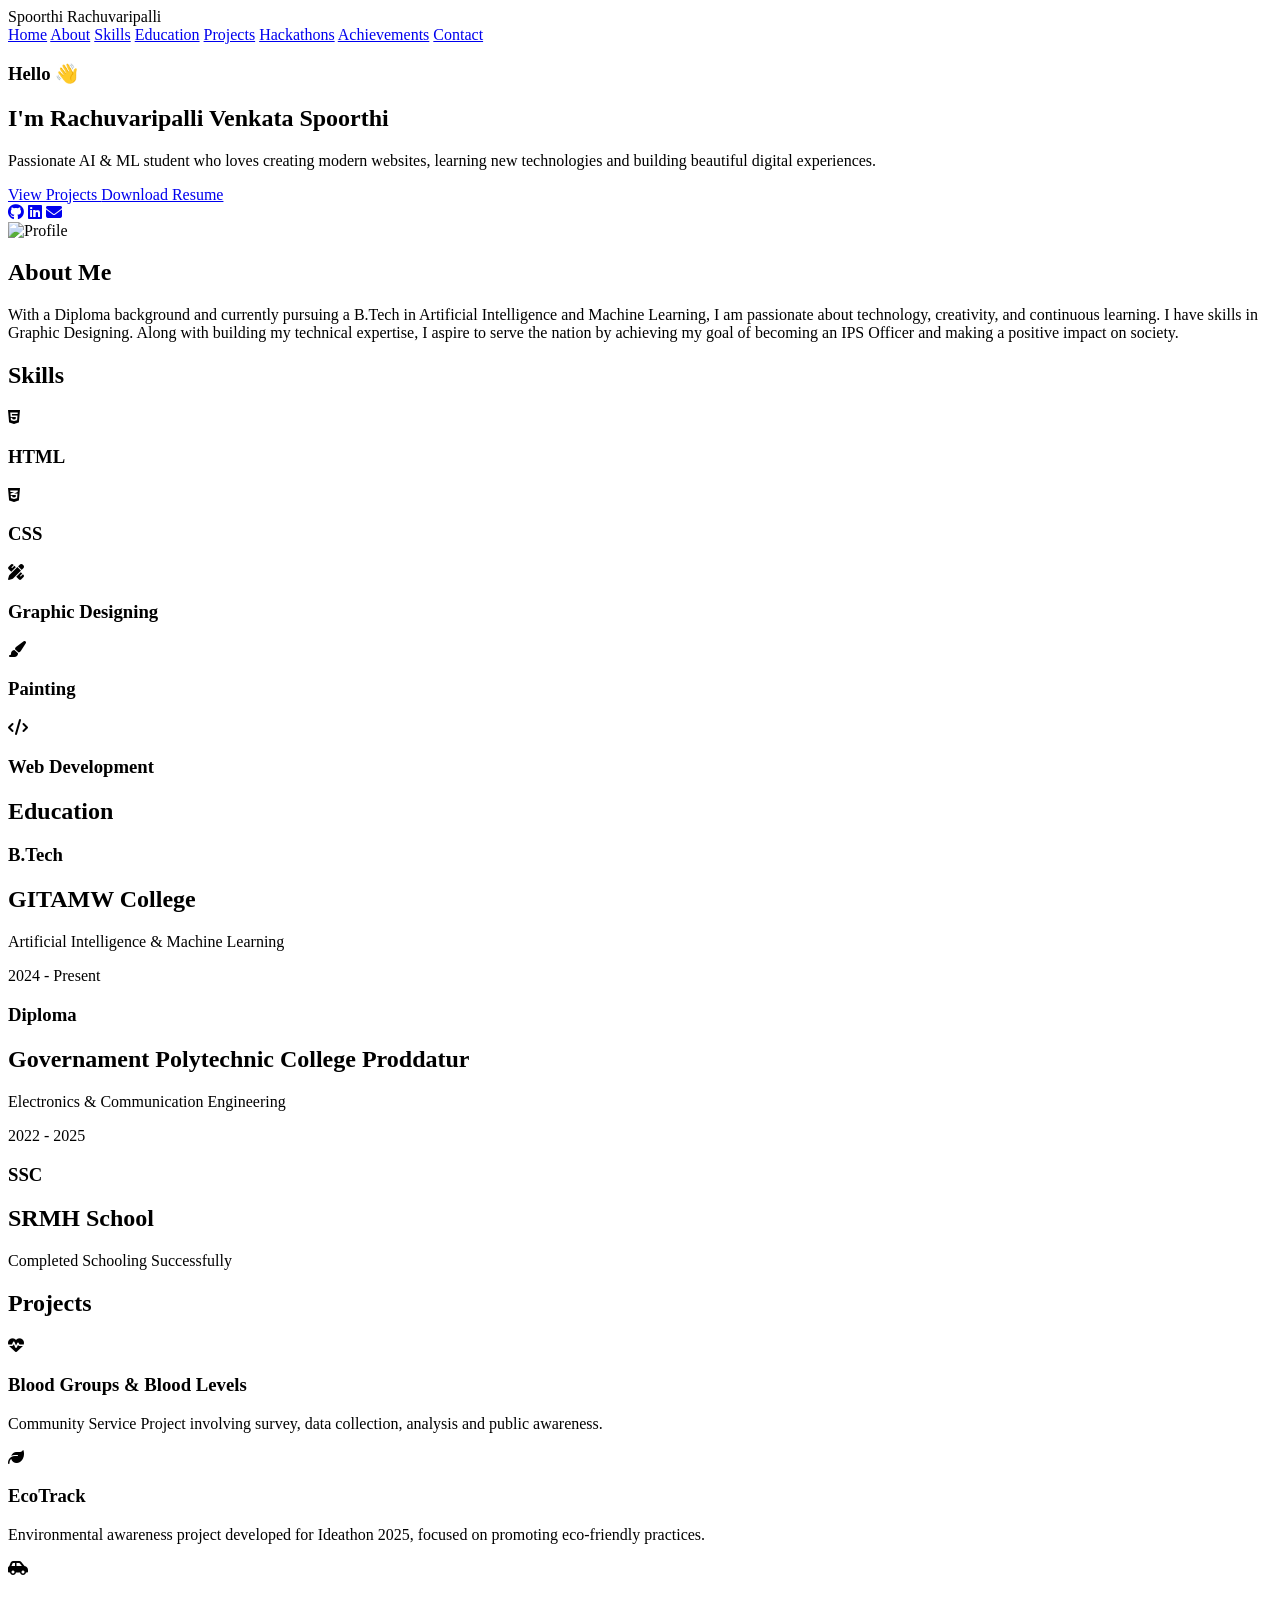
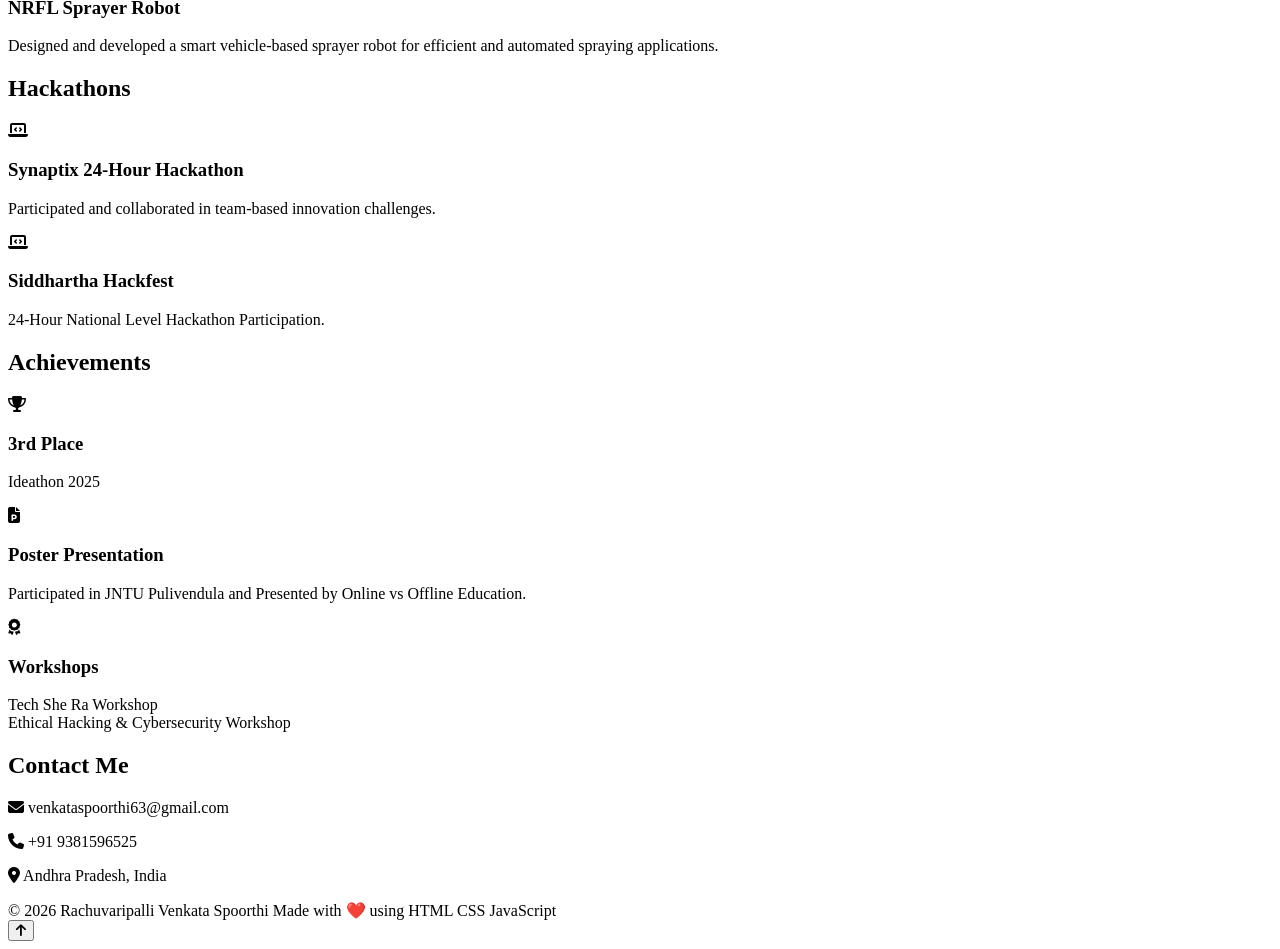
==== index.html @ af4be912 "Add initial portfolio website structure Initial commit of the portfolio website including sections f" ====
<!DOCTYPE html>
<html lang="en">
<head>
    <meta charset="UTF-8">
    <meta name="viewport" content="width=device-width, initial-scale=1.0">
    <title>Rachuvaripalli Venkata Spoorthi | Portfolio</title>

<link rel="stylesheet" href="style.css">

<link href="https://fonts.googleapis.com/css2?family=Kaushan+Script&display=swap" rel="stylesheet">

<link rel="stylesheet"

<link href="https://fonts.googleapis.com/css2?family=Cinzel:wght@700;800&display=swap" rel="stylesheet">

<link rel="stylesheet" href="https://cdnjs.cloudflare.com/ajax/libs/font-awesome/6.7.2/css/all.min.css">
  
</head>
<body>

<div id="particles"></div>

<header>

<div class="logo">
  
<span class="rainbow-text">Spoorthi Rachuvaripalli</span>
  
</div>

    <nav>

        <a href="#home">Home</a>
        <a href="#about">About</a>
        <a href="#skills">Skills</a>
        <a href="#education">Education</a>
        <a href="#projects">Projects</a>
        <a href="#hackathons">Hackathons</a>
        <a href="#achievements">Achievements</a>
        <a href="#contact">Contact</a>

    </nav>

</header>


<section class="hero" id="home">

<div class="hero-left">

<h3>Hello 👋</h3>

<h1>
I'm
<span class="hero-name">Rachuvaripalli Venkata Spoorthi</span>
</h1>

<h2>
<span id="typing"></span>
</h2>

<p>

Passionate AI & ML student who loves creating modern websites,
learning new technologies and building beautiful digital experiences.

</p>

<div class="buttons">

<a href="#projects" class="btn">
View Projects
</a>

<a href="resume.pdf" class="btn btn2" download>
Download Resume
</a>

</div>

<div class="socials">

<a href="https://github.com/venkataspoorthi63-cell" target="_blank"><i class="fab fa-github"></i></a>

<a href="https://linkedin.com/in/rachuvaripalli-venkata-spoorthi-802682394" target="_blank"><i class="fab fa-linkedin"></i></a>

<a href="https://gmail.com/venkataspoorthi63@gmail.com" target="_blank"><i class="fas fa-envelope"></i></a>


</div>

</div>


<div class="hero-right">

<div class="image-box">

<img src="profile.jpeg" alt="Profile">

</div>

</div>

</section>



<section id="about" class="about">

<h2 class="title">
About Me
</h2>

<div class="about-card">

<p>

With a Diploma background and currently pursuing a B.Tech in Artificial Intelligence and Machine Learning, I am passionate about technology, creativity, and continuous learning. I have skills in Graphic Designing. Along with building my technical expertise, I aspire to serve the nation by achieving my goal of becoming an IPS Officer and making a positive impact on society.

</p>

</div>

</section>



<section id="skills">

<h2 class="title">

Skills

</h2>

<div class="skill-container">

<div class="card">

<i class="fab fa-html5"></i>

<h3>HTML</h3>

</div>

<div class="card">

<i class="fab fa-css3-alt"></i>

<h3>CSS</h3>

</div>

<div class="card">
  
<i class="fas fa-pencil-ruler"></i>
  
<h3>Graphic Designing</h3>
  
</div>

<div class="card">
  
<i class="fas fa-paint-brush"></i>
  
<h3>Painting</h3>
  
</div>

 <div class="card">
   
<i class="fas fa-code"></i>
   
<h3>Web Development</h3>
   
</div>
  
</div>

</section>



<section id="education">

<h2 class="title">

Education

</h2>

<div class="timeline">

<div class="timeline-box">

<h3>B.Tech</h3>

<h2>GITAMW College</h2>

<p>

Artificial Intelligence & Machine Learning

</p>

<span>2024 - Present</span>

</div>

<div class="timeline-box">

<h3>Diploma</h3>

<h2>Governament Polytechnic College Proddatur</h2>

<p>

Electronics & Communication Engineering

</p>

<span>2022 - 2025</span>

</div>

<div class="timeline-box">

<h3>SSC</h3>

<h2>SRMH School</h2>

<p>

Completed Schooling Successfully

</p>

</div>

</div>

</section>

<section id="projects">

<h2 class="title">

Projects
  
</h2>

<div class="card-container">

<div class="card">
<i class="fas fa-heartbeat"></i>
<h3>Blood Groups & Blood Levels</h3>
<p>
Community Service Project involving survey, data collection,
analysis and public awareness.
</p>
</div>

<div class="card">
<i class="fas fa-leaf"></i>
<h3>EcoTrack</h3>
<p>
Environmental awareness project developed for Ideathon 2025,
focused on promoting eco-friendly practices.
</p>
</div>

<div class="card">
<i class="fas fa-car-side"></i>
<h3>NRFL Sprayer Robot</h3>
<p>
        Designed and developed a smart vehicle-based sprayer robot for efficient and automated spraying applications.
</p>
</div>


</div>

</section>

<section id="hackathons">

<h2 class="title">

Hackathons
  
</h2>

<div class="card-container">

<div class="card">
<i class="fas fa-laptop-code"></i>
<h3>Synaptix 24-Hour Hackathon</h3>
<p>Participated and collaborated in team-based innovation challenges.</p>
</div>

<div class="card">
<i class="fas fa-laptop-code"></i>
<h3>Siddhartha Hackfest</h3>
<p>24-Hour National Level Hackathon Participation.</p>
</div>

</div>

</section>

<section id="achievements">

<h2 class="title">

Achievements
  
</h2>

<div class="card-container">

<div class="card">
<i class="fas fa-trophy"></i>
<h3>3rd Place</h3>
<p>Ideathon 2025</p>
</div>

<div class="card">
<i class="fas fa-file-powerpoint"></i>
<h3>Poster Presentation</h3>
<p>Participated in JNTU Pulivendula and Presented by Online vs Offline Education.</p>
</div>

<div class="card">
<i class="fas fa-award"></i>
<h3>Workshops</h3>
<p>
Tech She Ra Workshop<br>
Ethical Hacking & Cybersecurity Workshop
</p>
</div>

</div>

</section>

<section id="contact">

<h2 class="title">

Contact Me

</h2>

<div class="contact-box">

<p>

<i class="fas fa-envelope"></i>

venkataspoorthi63@gmail.com

</p>

<p>

<i class="fas fa-phone"></i>

+91 9381596525

</p>

<p>

<i class="fas fa-location-dot"></i>

Andhra Pradesh, India

</p>

</div>

</section>



<footer>

© 2026 Rachuvaripalli Venkata Spoorthi

Made with ❤️ using HTML CSS JavaScript

</footer>

<button id="topBtn">

<i class="fas fa-arrow-up"></i>

</button>

<script src="script.js"></script>

<div class="blob blob1"></div>
<div class="blob blob2"></div>
<div class="blob blob3"></div>

</body>
</html>
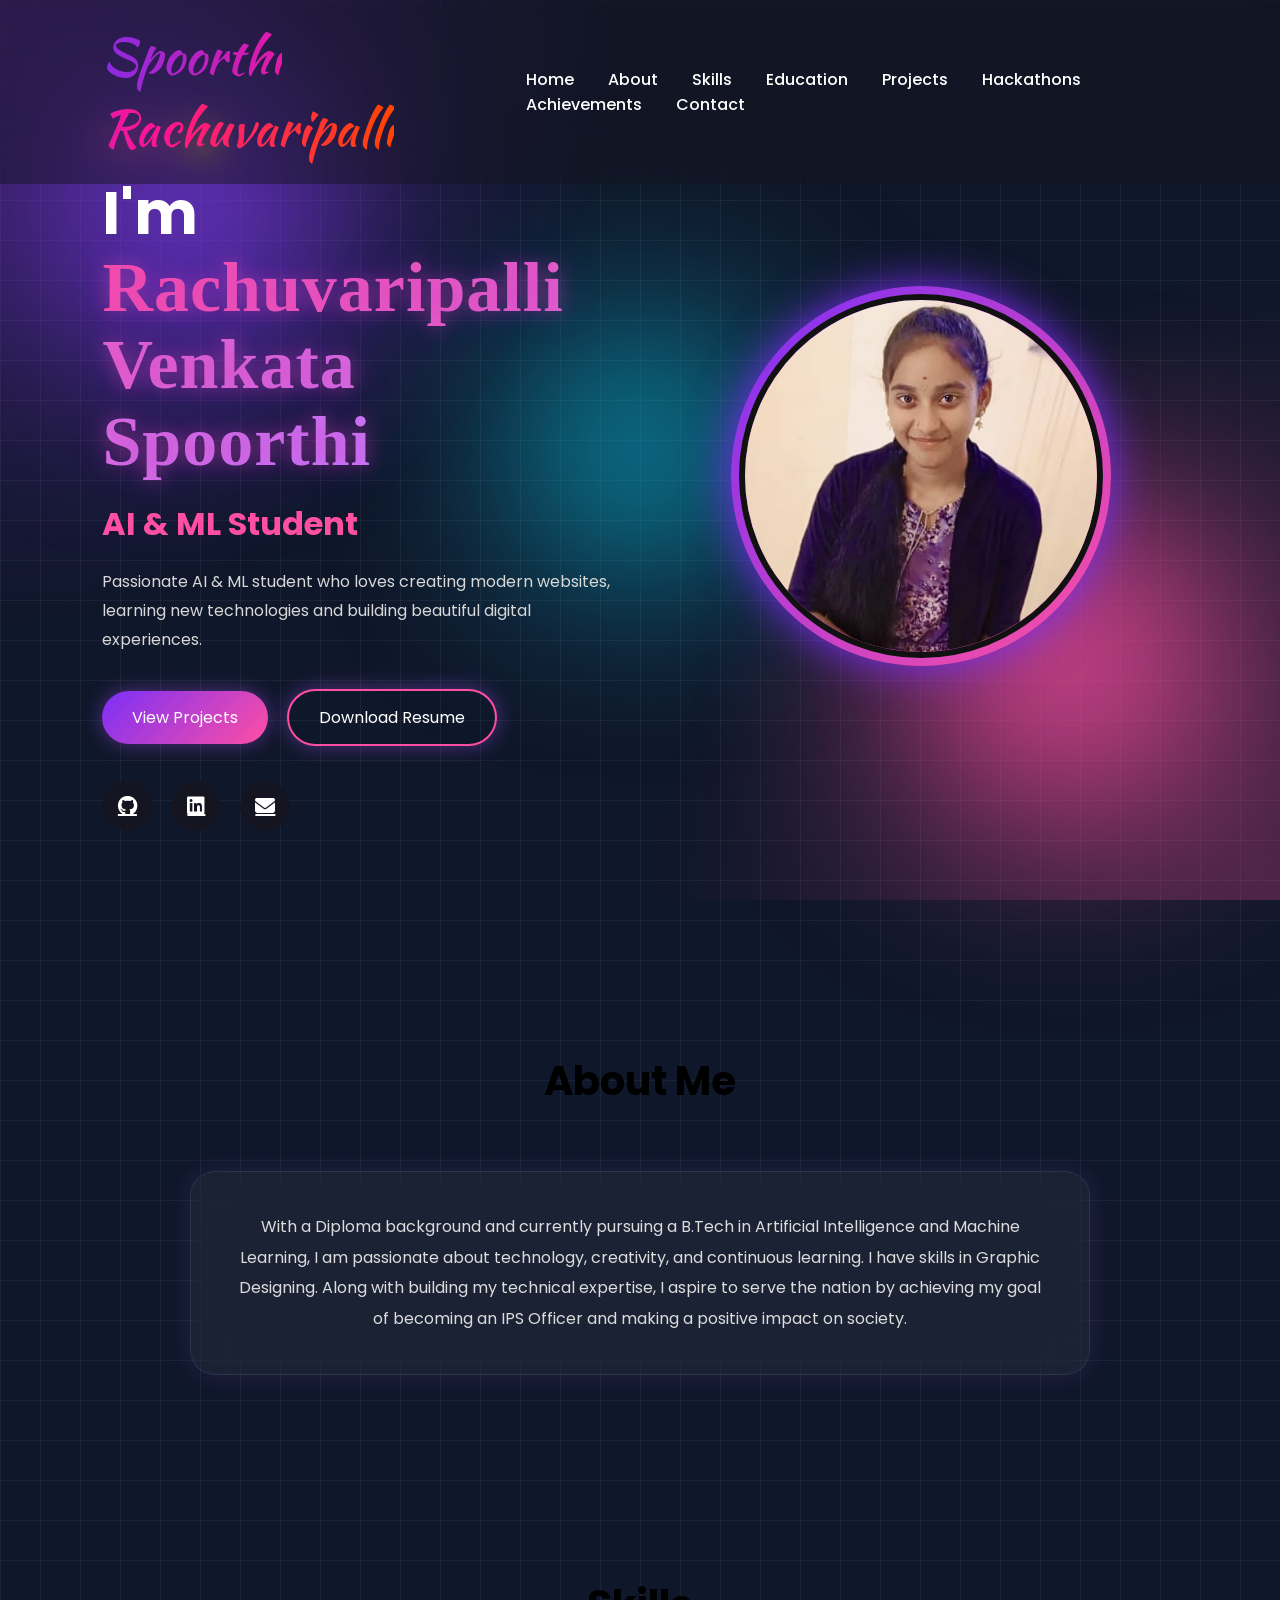
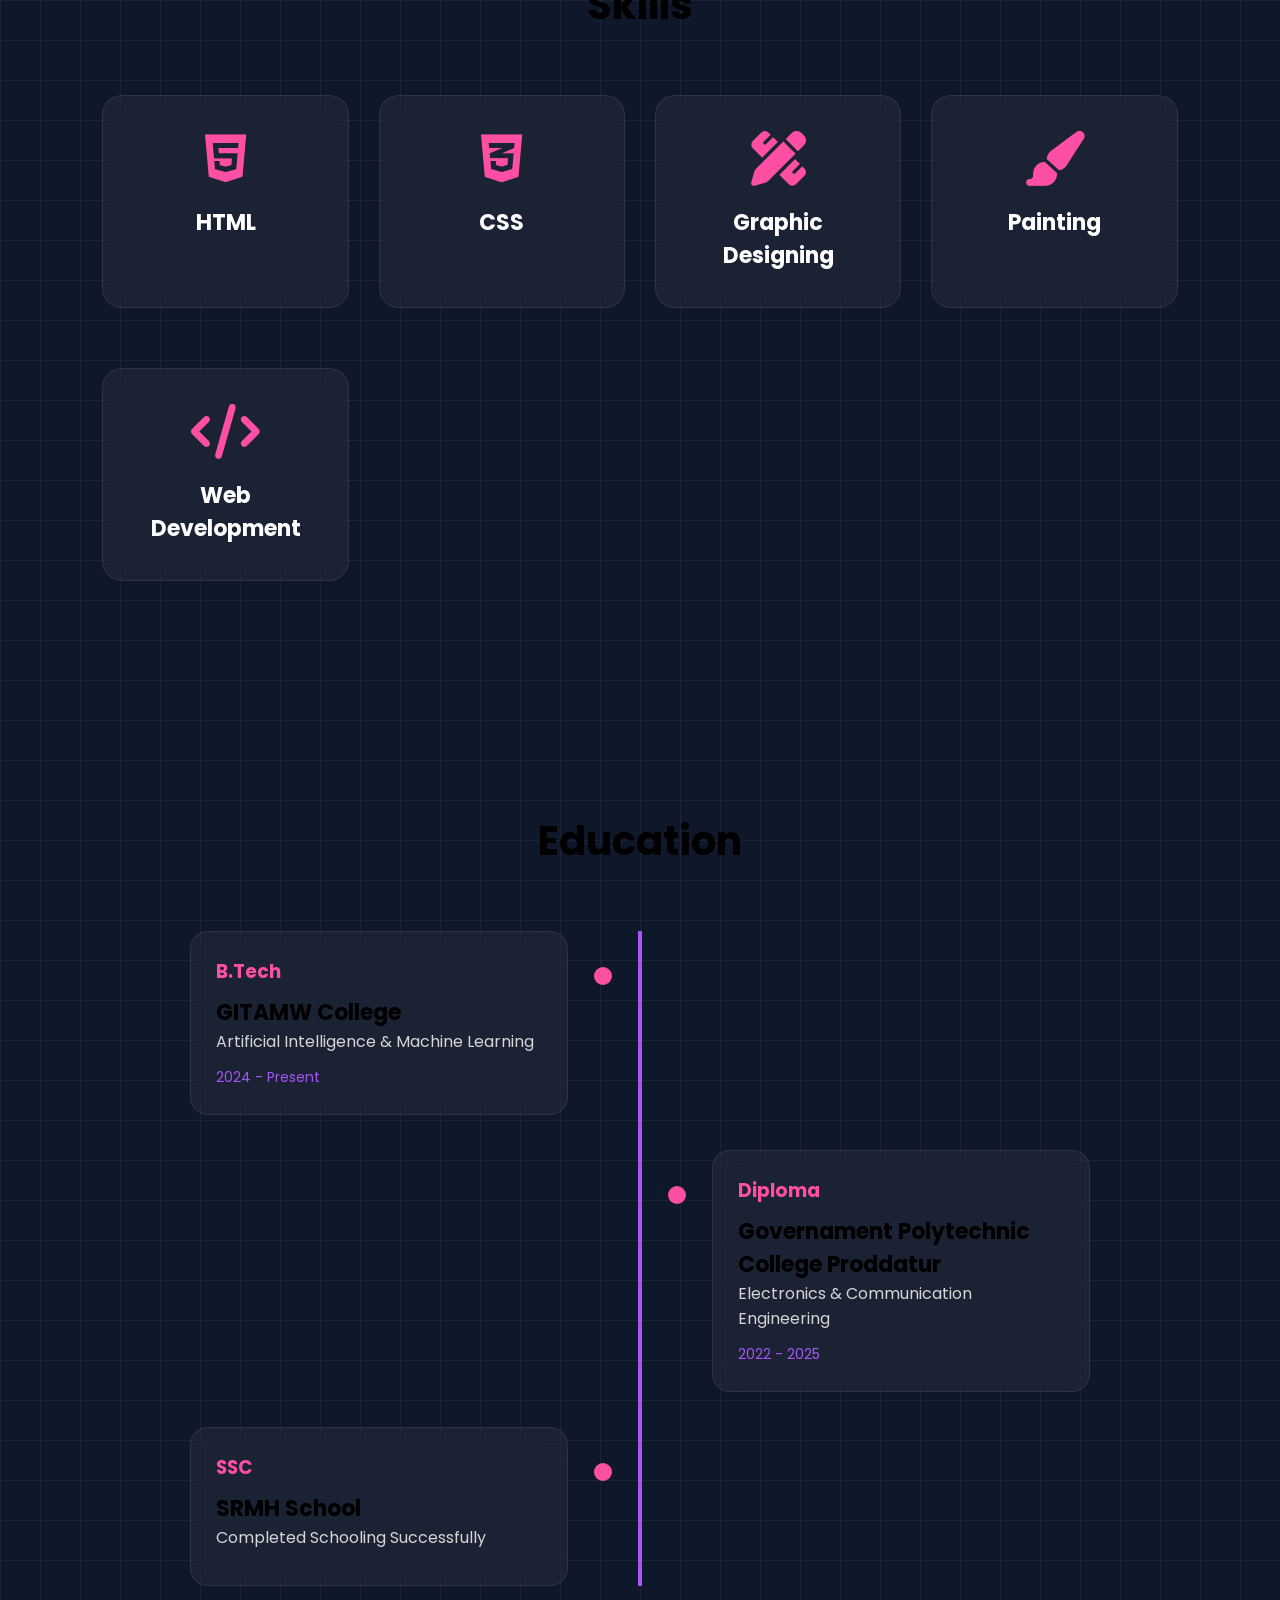
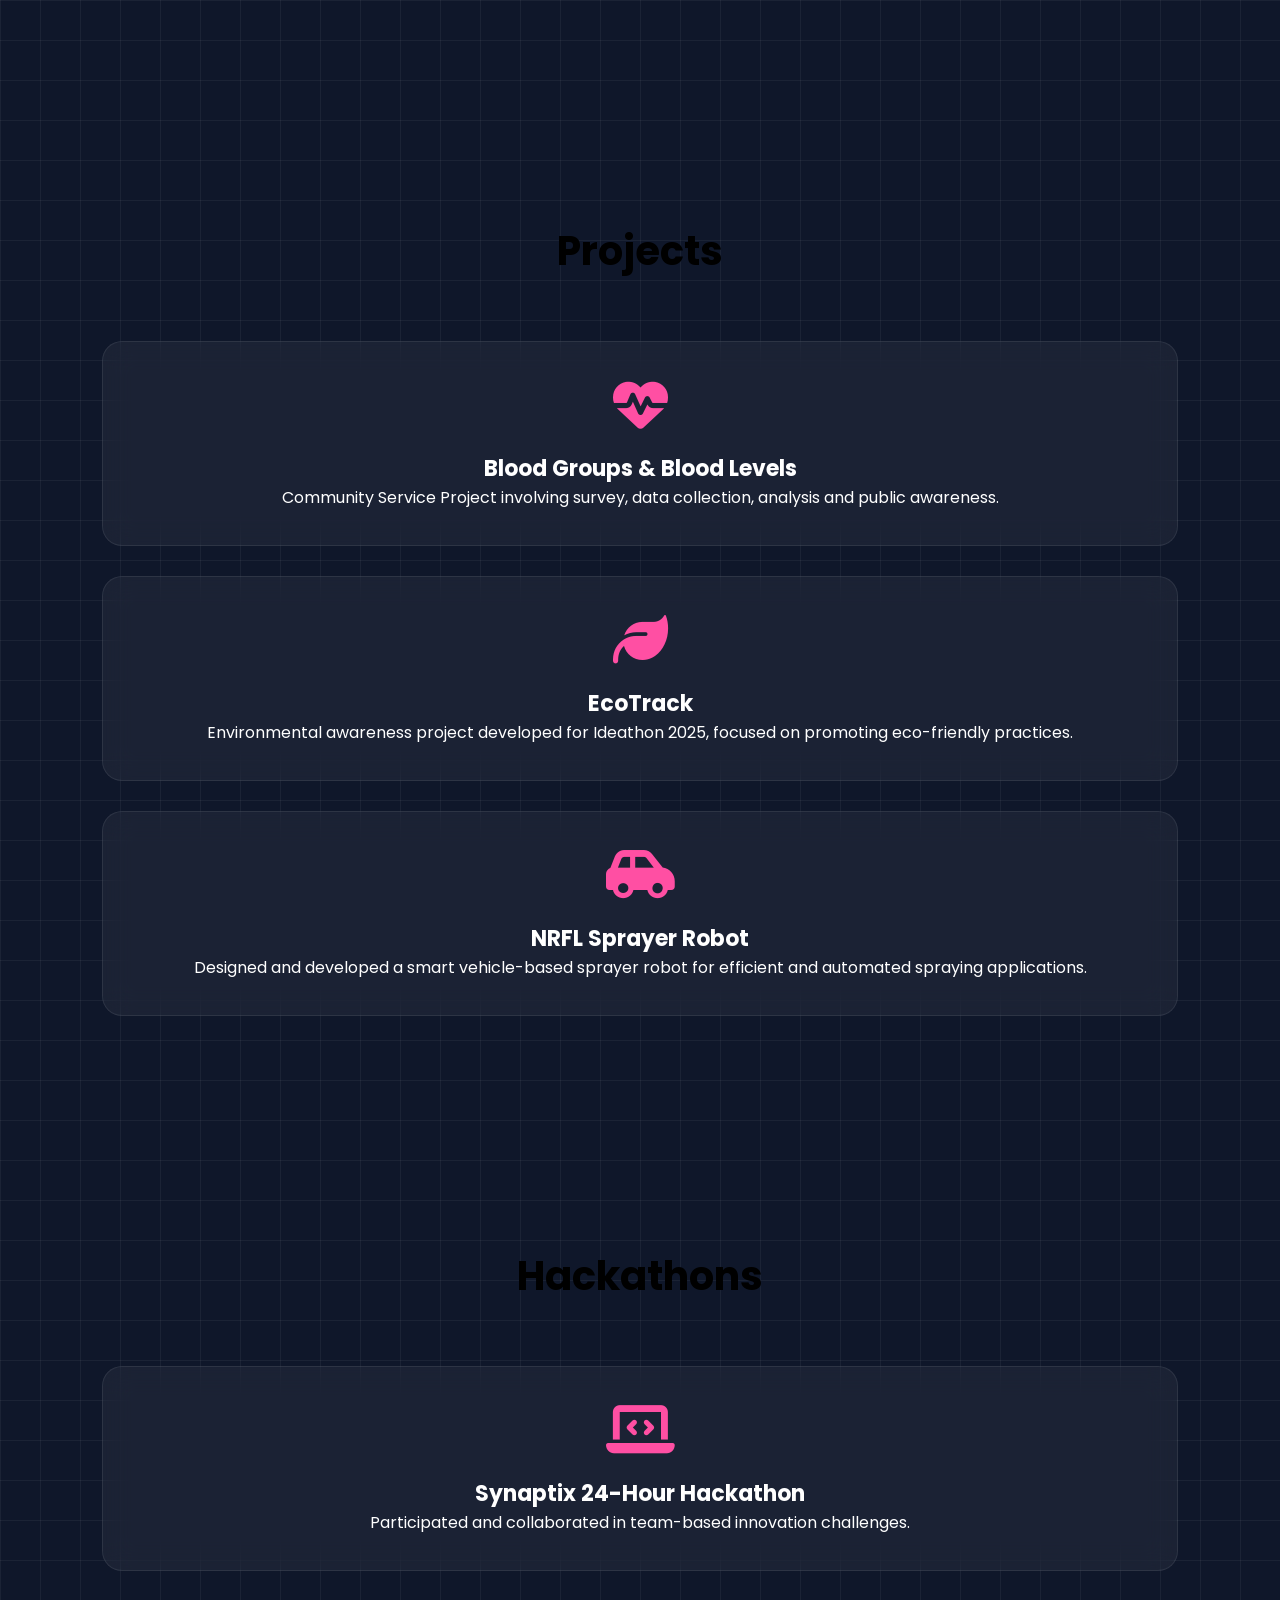
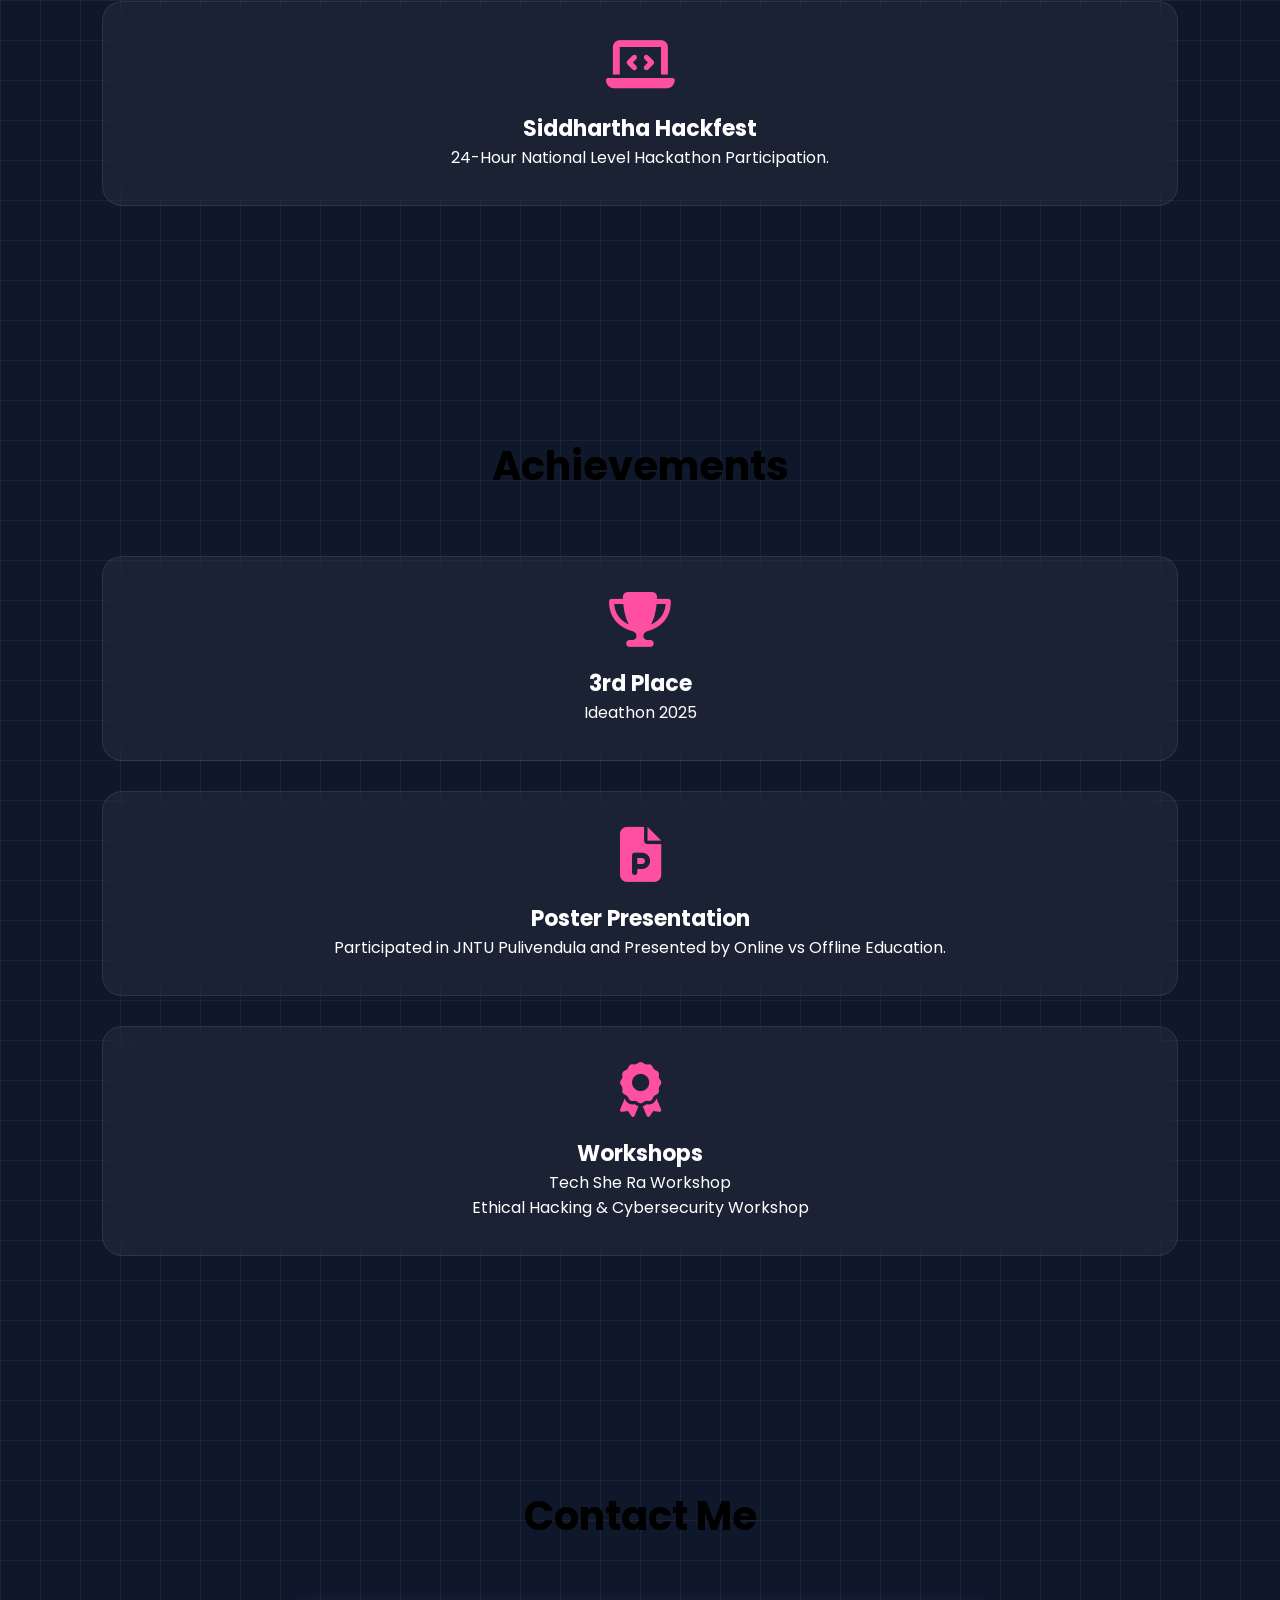
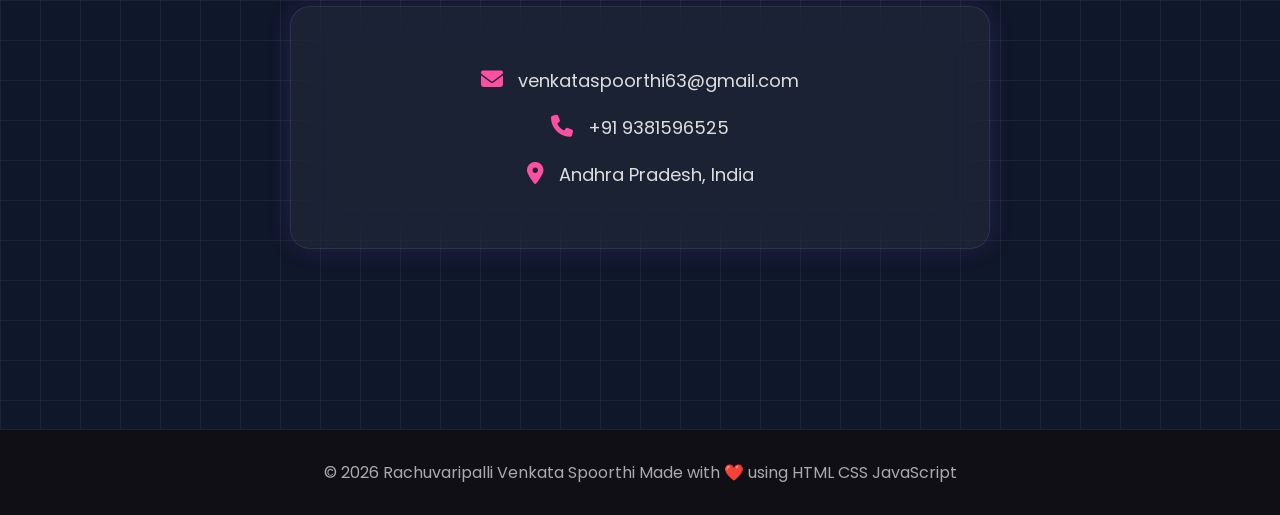
==== commit b1a6273c: "Fix resume link case sensitivity in index.html" ====
--- a/index.html
+++ b/index.html
@@ -72,7 +72,7 @@
 View Projects
 </a>
 
-<a href="resume.pdf" class="btn btn2" download>
+<a href="Resume.pdf" class="btn btn2" download>
 Download Resume
 </a>
 
--- a/style.css
+++ b/style.css
@@ -0,0 +1,792 @@
+/* ===========================
+   GOOGLE FONT
+=========================== */
+@import url('https://fonts.googleapis.com/css2?family=Poppins:wght@300;400;500;600;700;800&display=swap');
+
+/* ===========================
+   RESET
+=========================== */
+
+*{
+    margin:0;
+    padding:0;
+    box-sizing:border-box;
+    scroll-behavior:smooth;
+    font-family:'Poppins',sans-serif;
+}
+
+body{
+    background:#08080d;
+    color:#fff;
+    overflow-x:hidden;
+}
+
+/* ===========================
+   SCROLLBAR
+=========================== */
+
+::-webkit-scrollbar{
+    width:8px;
+}
+
+::-webkit-scrollbar-track{
+    background:#111;
+}
+
+::-webkit-scrollbar-thumb{
+    background:#ff4fa3;
+    border-radius:20px;
+}
+
+/* ===========================
+   BACKGROUND
+=========================== */
+
+#particles{
+    position:fixed;
+    width:100%;
+    height:100%;
+    background:
+    radial-gradient(circle at top left,#8e2de260,transparent 40%),
+    radial-gradient(circle at bottom right,#ff4fa340,transparent 40%);
+    z-index:-1;
+}
+
+/* ===========================
+   HEADER
+=========================== */
+
+header{
+    position:fixed;
+    top:0;
+    width:100%;
+    display:flex;
+    justify-content:space-between;
+    align-items:center;
+    padding:20px 8%;
+    background:rgba(20,20,30,.45);
+    backdrop-filter:blur(18px);
+    z-index:1000;
+}
+
+.logo{
+    font-size:28px;
+    font-weight:700;
+    color:#fff;
+}
+
+.logo span{
+    color:#ff4fa3;
+}
+
+nav a{
+    text-decoration:none;
+    color:white;
+    margin-left:30px;
+    transition:.4s;
+    font-weight:500;
+}
+
+nav a:hover{
+    color:#ff4fa3;
+}
+
+/* ===========================
+   HERO
+=========================== */
+
+.hero{
+    min-height:100vh;
+    display:flex;
+    justify-content:space-between;
+    align-items:center;
+    padding:120px 8%;
+    gap:50px;
+}
+
+.hero-left{
+    flex:1;
+}
+
+.hero-left h3{
+    font-size:28px;
+    color:#ff4fa3;
+}
+
+.hero-left h1{
+    font-size:60px;
+    margin-top:15px;
+    line-height:1.2;
+}
+
+.hero-left h1 span{
+    color:#a855f7;
+}
+
+.hero-left h2{
+    margin:20px 0;
+    font-size:32px;
+    color:#ff4fa3;
+}
+
+.hero-left p{
+    color:#d8d8d8;
+    line-height:1.8;
+    max-width:650px;
+}
+
+/* ===========================
+   BUTTONS
+=========================== */
+
+.buttons{
+    margin-top:35px;
+}
+
+.btn{
+    display:inline-block;
+    padding:14px 30px;
+    margin-right:15px;
+    border-radius:40px;
+    text-decoration:none;
+    color:white;
+    background:linear-gradient(135deg,#7b2ff7,#ff4fa3);
+    transition:.4s;
+    box-shadow:0 0 20px #a855f770;
+}
+
+.btn:hover{
+    transform:translateY(-5px);
+    box-shadow:0 0 35px #ff4fa3;
+}
+
+.btn2{
+    background:transparent;
+    border:2px solid #ff4fa3;
+}
+
+/* ===========================
+   SOCIAL ICONS
+=========================== */
+
+.socials{
+    margin-top:35px;
+}
+
+.socials a{
+    display:inline-flex;
+    justify-content:center;
+    align-items:center;
+    width:50px;
+    height:50px;
+    margin-right:15px;
+    border-radius:50%;
+    background:#151521;
+    color:white;
+    font-size:20px;
+    transition:.4s;
+}
+
+.socials a:hover{
+    background:#ff4fa3;
+    transform:translateY(-8px);
+    box-shadow:0 0 25px #ff4fa3;
+}
+
+/* ===========================
+   IMAGE
+=========================== */
+
+.hero-right{
+    flex:1;
+    display:flex;
+    justify-content:center;
+}
+
+.image-box{
+    width:380px;
+    height:380px;
+    border-radius:50%;
+    padding:8px;
+    background:linear-gradient(135deg,#7b2ff7,#ff4fa3);
+    animation:float 4s ease-in-out infinite;
+    box-shadow:0 0 45px #7b2ff7;
+}
+
+.image-box img{
+    width:100%;
+    height:100%;
+    border-radius:50%;
+    object-fit:cover;
+    border:6px solid #111;
+}
+
+/* ===========================
+   SECTION TITLE
+=========================== */
+
+.title{
+    text-align:center;
+    font-size:40px;
+    margin-bottom:60px;
+    color:#000000;
+}
+section{
+    padding:100px 8%;
+}
+/* ===========================
+   ABOUT SECTION
+=========================== */
+
+.about-card{
+    max-width:900px;
+    margin:auto;
+    background:rgba(255,255,255,0.05);
+    border:1px solid rgba(255,255,255,0.08);
+    backdrop-filter:blur(20px);
+    border-radius:25px;
+    padding:40px;
+    text-align:center;
+    line-height:1.9;
+    color:#dcdcdc;
+    transition:0.4s;
+    box-shadow:0 0 25px rgba(168,85,247,.15);
+}
+
+.about-card:hover{
+    transform:translateY(-10px);
+    box-shadow:0 0 35px rgba(255,79,163,.35);
+}
+
+/* ===========================
+   SKILLS
+=========================== */
+
+.skill-container{
+    display:grid;
+    grid-template-columns:repeat(auto-fit,minmax(220px,1fr));
+    gap:30px;
+}
+
+.card{
+    background:rgba(255,255,255,.05);
+    border-radius:20px;
+    padding:35px;
+    text-align:center;
+    border:1px solid rgba(255,255,255,.08);
+    transition:.4s;
+    backdrop-filter:blur(15px);
+}
+
+.card:hover{
+    transform:translateY(-10px) scale(1.03);
+    box-shadow:0 0 30px rgba(255,79,163,.45);
+}
+
+.card i{
+    font-size:55px;
+    color:#ff4fa3;
+    margin-bottom:20px;
+}
+
+.card h3{
+    font-size:22px;
+    color:#ffffff;
+}
+
+.card{
+    margin-bottom:30px;
+}
+
+/* ===========================
+   EDUCATION
+=========================== */
+
+.timeline{
+    position:relative;
+    max-width:900px;
+    margin:auto;
+}
+
+.timeline::before{
+    content:"";
+    position:absolute;
+    left:50%;
+    top:0;
+    width:4px;
+    height:100%;
+    background:#a855f7;
+    transform:translateX(-50%);
+}
+
+.timeline-box{
+    width:42%;
+    background:rgba(255,255,255,.05);
+    padding:25px;
+    border-radius:18px;
+    margin:35px 0;
+    position:relative;
+    border:1px solid rgba(255,255,255,.08);
+    backdrop-filter:blur(15px);
+    transition:.4s;
+}
+
+.timeline-box:hover{
+    box-shadow:0 0 25px rgba(255,79,163,.4);
+}
+
+.timeline-box:nth-child(odd){
+    left:0;
+}
+
+.timeline-box:nth-child(even){
+    left:58%;
+}
+
+.timeline-box::before{
+    content:"";
+    position:absolute;
+    width:18px;
+    height:18px;
+    background:#ff4fa3;
+    border-radius:50%;
+    top:35px;
+}
+
+.timeline-box:nth-child(odd)::before{
+    right:-45px;
+}
+
+.timeline-box:nth-child(even)::before{
+    left:-45px;
+}
+
+.timeline-box h3{
+    color:#ff4fa3;
+    margin-bottom:10px;
+}
+
+.timeline-box p{
+    color:#d6d6d6;
+    margin-bottom:10px;
+}
+
+.timeline-box span{
+    color:#a855f7;
+    font-size:14px;
+}
+
+/* ===========================
+   PROJECTS
+=========================== */
+
+.project-container{
+    display:grid;
+    grid-template-columns:repeat(auto-fit,minmax(280px,1fr));
+    gap:30px;
+}
+
+.project-card{
+    background:rgba(255,255,255,.05);
+    border-radius:20px;
+    padding:30px;
+    text-align:center;
+    border:1px solid rgba(255,255,255,.08);
+    backdrop-filter:blur(15px);
+    transition:.4s;
+    overflow:hidden;
+    position:relative;
+}
+
+.project-card::before{
+    content:"";
+    position:absolute;
+    top:-100%;
+    left:0;
+    width:100%;
+    height:100%;
+    background:linear-gradient(
+        transparent,
+        rgba(255,79,163,.18),
+        transparent
+    );
+    transition:.6s;
+}
+
+.project-card:hover::before{
+    top:100%;
+}
+
+.project-card:hover{
+    transform:translateY(-10px);
+    box-shadow:0 0 35px rgba(168,85,247,.45);
+}
+
+.project-card h3{
+    color:#ff4fa3;
+    margin-bottom:15px;
+}
+
+.project-card p{
+    color:#d7d7d7;
+    line-height:1.7;
+}
+/* ===========================
+   CONTACT SECTION
+=========================== */
+
+.contact-box{
+    max-width:700px;
+    margin:auto;
+    background:rgba(255,255,255,0.05);
+    border:1px solid rgba(255,255,255,0.08);
+    backdrop-filter:blur(20px);
+    border-radius:20px;
+    padding:40px;
+    text-align:center;
+    box-shadow:0 0 25px rgba(168,85,247,.15);
+}
+
+.contact-box p{
+    margin:20px 0;
+    font-size:18px;
+    color:#ddd;
+}
+
+.contact-box i{
+    color:#ff4fa3;
+    margin-right:10px;
+    font-size:22px;
+}
+
+/* ===========================
+   FOOTER
+=========================== */
+
+footer{
+    text-align:center;
+    padding:30px;
+    background:#0f0f15;
+    color:#aaa;
+    margin-top:80px;
+    border-top:1px solid rgba(255,255,255,.08);
+}
+
+/* ===========================
+   BACK TO TOP BUTTON
+=========================== */
+
+#topBtn{
+    position:fixed;
+    right:30px;
+    bottom:30px;
+    width:55px;
+    height:55px;
+    border:none;
+    border-radius:50%;
+    background:linear-gradient(135deg,#7b2ff7,#ff4fa3);
+    color:white;
+    font-size:20px;
+    cursor:pointer;
+    display:none;
+    transition:.3s;
+    box-shadow:0 0 20px rgba(255,79,163,.5);
+}
+
+#topBtn:hover{
+    transform:translateY(-5px);
+    box-shadow:0 0 35px #ff4fa3;
+}
+
+/* ===========================
+   FLOAT ANIMATION
+=========================== */
+
+@keyframes float{
+
+    0%{
+        transform:translateY(0px);
+    }
+
+    50%{
+        transform:translateY(-15px);
+    }
+
+    100%{
+        transform:translateY(0px);
+    }
+
+}
+
+/* ===========================
+   MOBILE RESPONSIVE
+=========================== */
+
+@media(max-width:991px){
+
+header{
+
+    flex-direction:column;
+    gap:15px;
+
+}
+
+nav{
+
+    display:flex;
+    flex-wrap:wrap;
+    justify-content:center;
+    gap:15px;
+
+}
+
+nav a{
+
+    margin-left:0;
+
+}
+
+.hero{
+
+    flex-direction:column-reverse;
+    text-align:center;
+    padding-top:170px;
+
+}
+
+.hero-left h1{
+
+    font-size:42px;
+
+}
+
+.hero-left h2{
+
+    font-size:26px;
+
+}
+
+.hero-left p{
+
+    max-width:100%;
+
+}
+
+.image-box{
+
+    width:280px;
+    height:280px;
+
+}
+
+.timeline::before{
+
+    left:20px;
+
+}
+
+.timeline-box{
+
+    width:100%;
+    left:0 !important;
+    margin-left:40px;
+
+}
+
+.timeline-box::before{
+
+    left:-30px !important;
+
+}
+
+.buttons .btn{
+
+    display:block;
+    margin:15px auto;
+    width:220px;
+
+}
+
+.socials{
+
+    display:flex;
+    justify-content:center;
+    flex-wrap:wrap;
+
+}
+
+}
+
+@media(max-width:600px){
+
+.title{
+
+    font-size:30px;
+
+}
+
+.hero-left h1{
+
+    font-size:34px;
+
+}
+
+.hero-left h2{
+
+    font-size:22px;
+
+}
+
+.card,
+.project-card,
+.about-card,
+.contact-box{
+
+    padding:25px;
+
+}
+
+.logo{
+
+    font-size:24px;
+
+}
+
+}
+
+.rainbow-text{
+    font-size:40px;
+    font-weight:700;
+    background:linear-gradient(
+        90deg,
+        #ff0000,
+        #ff7f00,
+        #ffff00,
+        #00ff00,
+        #00ffff,
+        #0000ff,
+        #8b00ff,
+        #ff1493
+    );
+
+    background-size:400%;
+    -webkit-background-clip:text;
+    -webkit-text-fill-color:transparent;
+    animation:rainbow 6s linear infinite;
+}
+
+@keyframes rainbow{
+    0%{
+        background-position:0%;
+    }
+    100%{
+        background-position:400%;
+    }
+}
+
+.logo{
+    font-family: 'Kaushan Script', cursive;
+    font-size: 52px;
+}
+
+.logo{
+    font-family: 'Kaushan Script', cursive !important;
+    font-size: 50px;
+    font-weight: normal;
+}
+
+.rainbow-text{
+    font-family: 'Kaushan Script', cursive !important;
+    font-size: 50px;
+    font-weight: normal;
+
+    background: linear-gradient(90deg,#8A2BE2,#FF1493,#FF4500);
+    -webkit-background-clip: text;
+    -webkit-text-fill-color: transparent;
+}
+
+.blob{
+position:fixed;
+border-radius:50%;
+filter:blur(100px);
+z-index:-1;
+}
+
+.blob1{
+width:250px;
+height:250px;
+background:#7c3aed;
+top:10%;
+left:5%;
+}
+
+.blob2{
+width:300px;
+height:300px;
+background:#ec4899;
+bottom:10%;
+right:5%;
+}
+
+.blob3{
+width:220px;
+height:220px;
+background:#06b6d4;
+top:50%;
+left:50%;
+transform:translate(-50%,-50%);
+}
+
+body{
+background-color:#0f172a;
+background-image:
+linear-gradient(rgba(255,255,255,.05) 1px,transparent 1px),
+linear-gradient(90deg,rgba(255,255,255,.05) 1px,transparent 1px);
+
+background-size:40px 40px;
+color:white;
+}
+
+.hero-name{
+    font-family: 'Playfair Display', serif;
+    font-size: 70px;
+    font-weight: 800;
+    line-height: 1.1;
+    letter-spacing: 1px;
+
+    background: linear-gradient(
+        135deg,
+        #ff4da6,
+        #c77dff,
+        #7b2ff7,
+        #ff4da6
+    );
+
+    background-size: 300% 300%;
+    -webkit-background-clip: text;
+    -webkit-text-fill-color: transparent;
+
+    animation: gradientMove 5s ease infinite;
+
+    text-shadow:
+        0 0 20px rgba(255,77,166,.4),
+        0 0 35px rgba(123,47,247,.4);
+}
+
+@keyframes gradientMove{
+    0%{
+        background-position:0% 50%;
+    }
+    50%{
+        background-position:100% 50%;
+    }
+    100%{
+        background-position:0% 50%;
+    }
+}
+
+.timeline-box h2{
+    color: #000;
+    font-size: 22px;
+    font-weight: 700;
+}
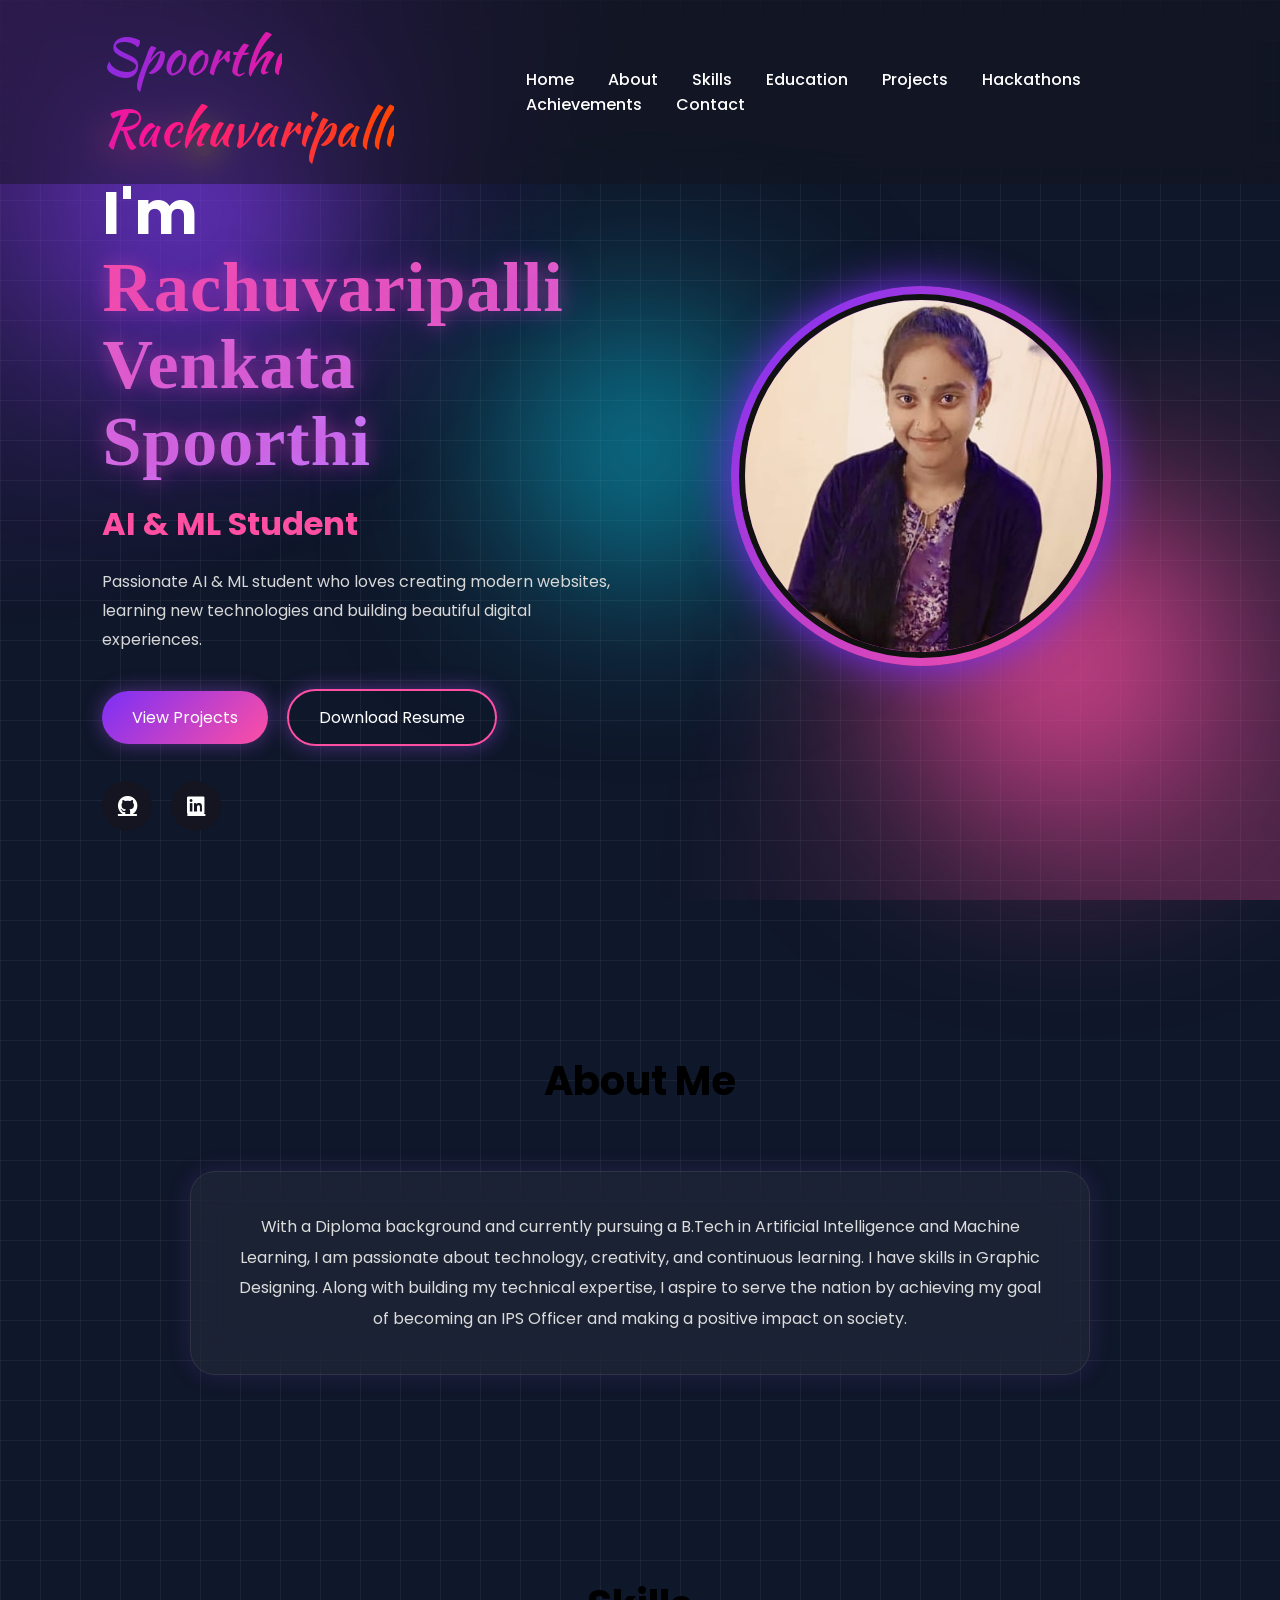
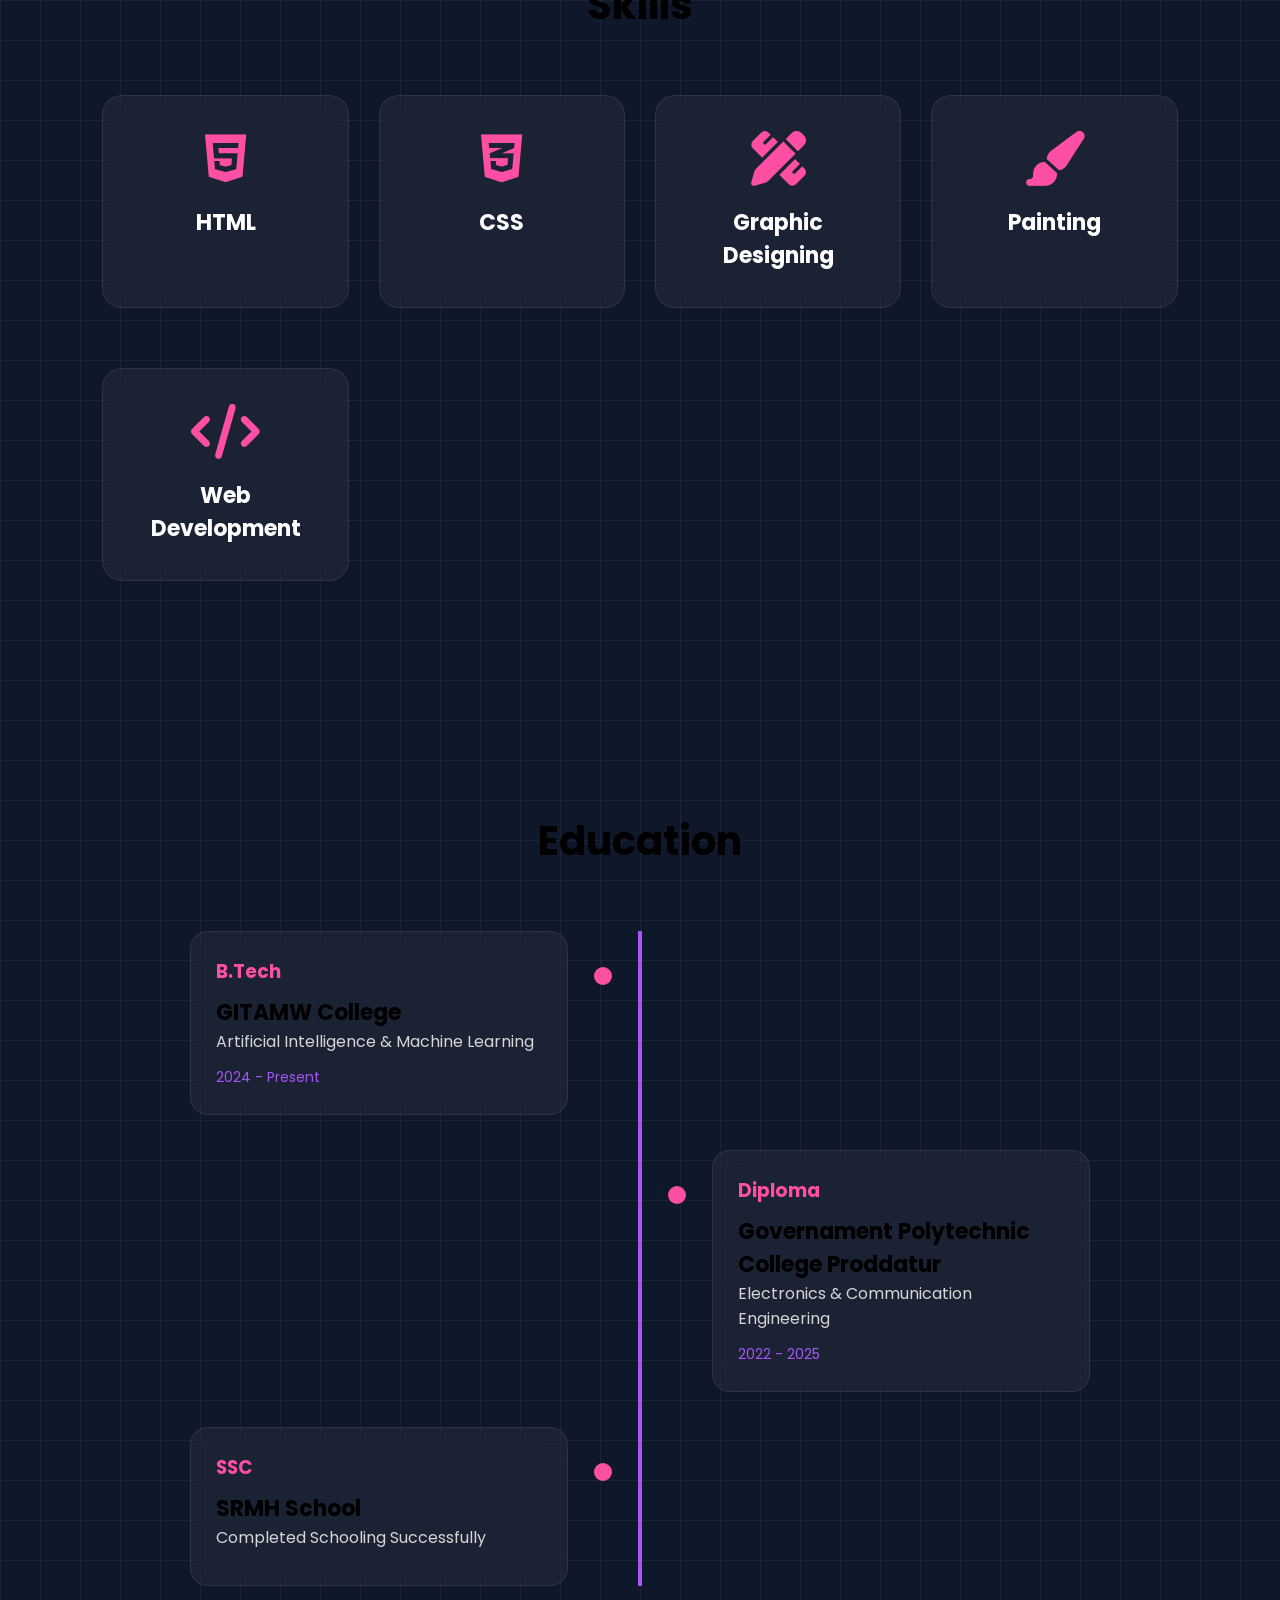
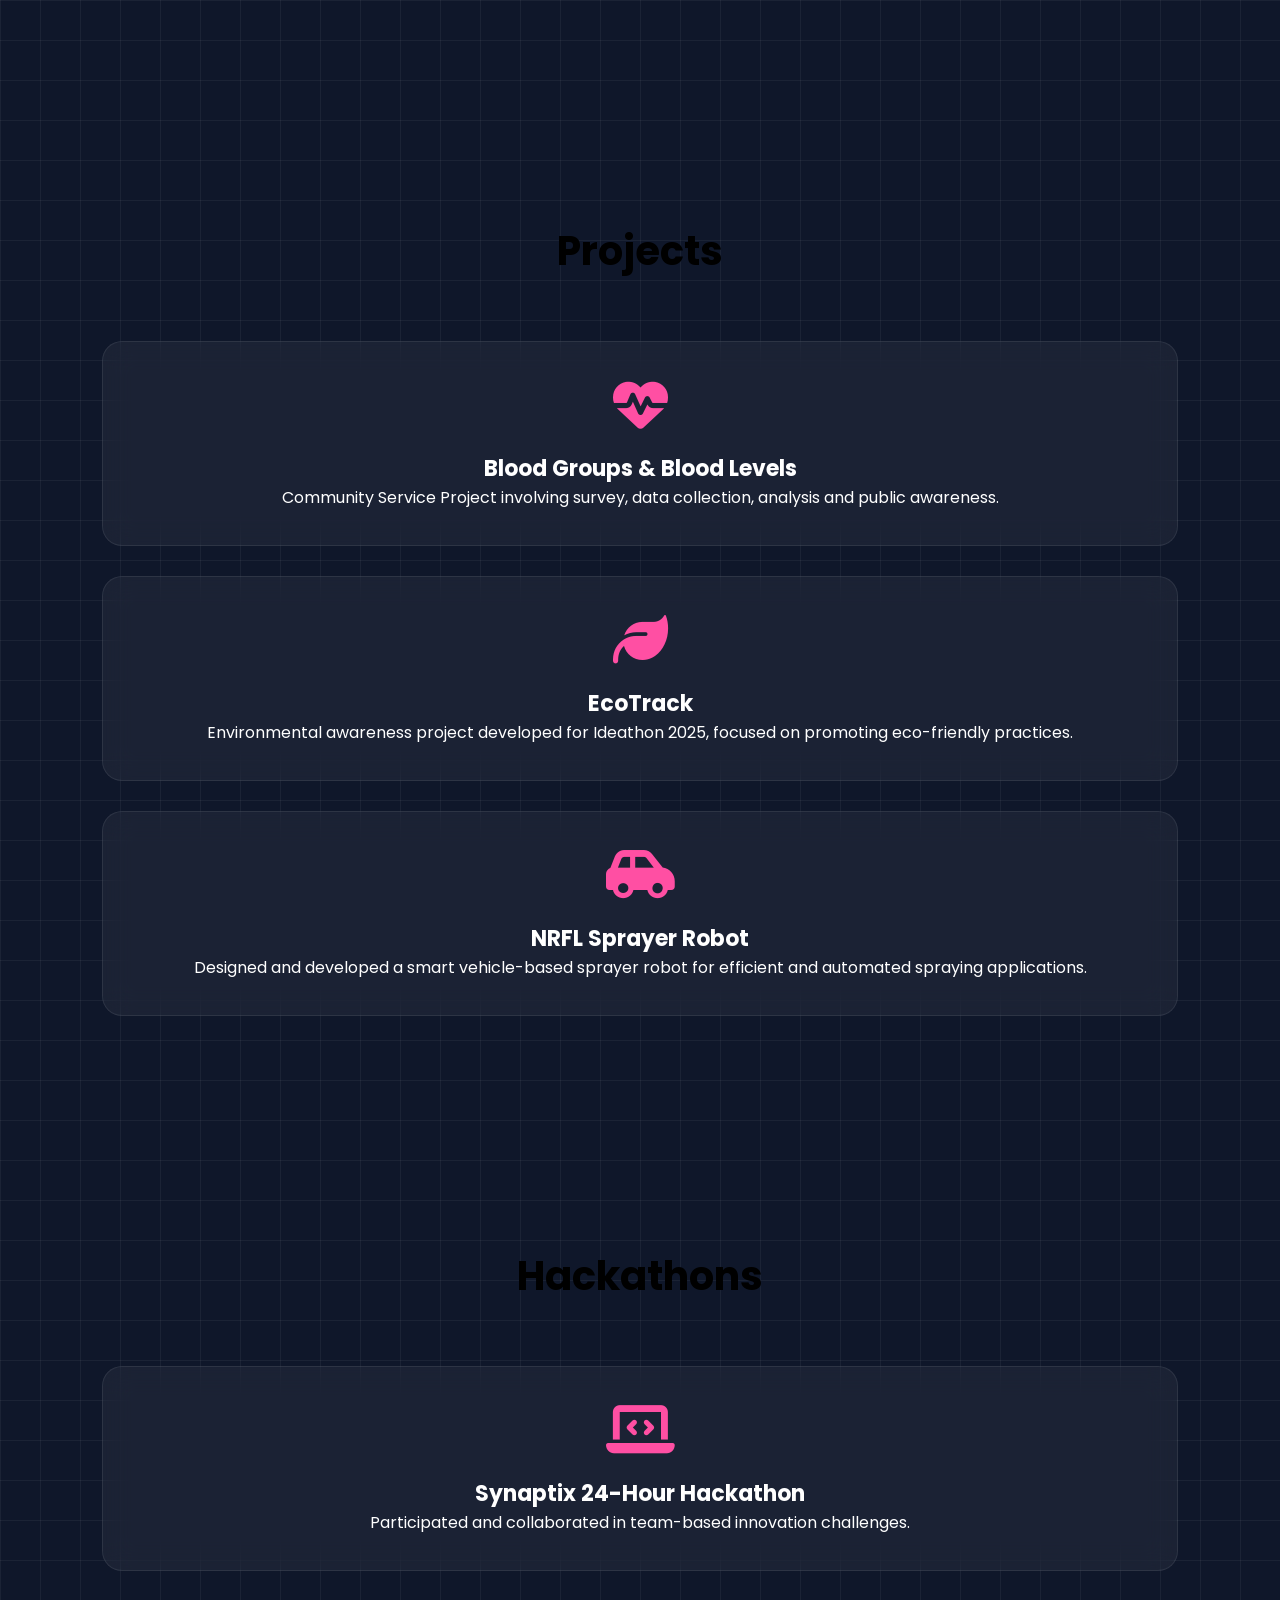
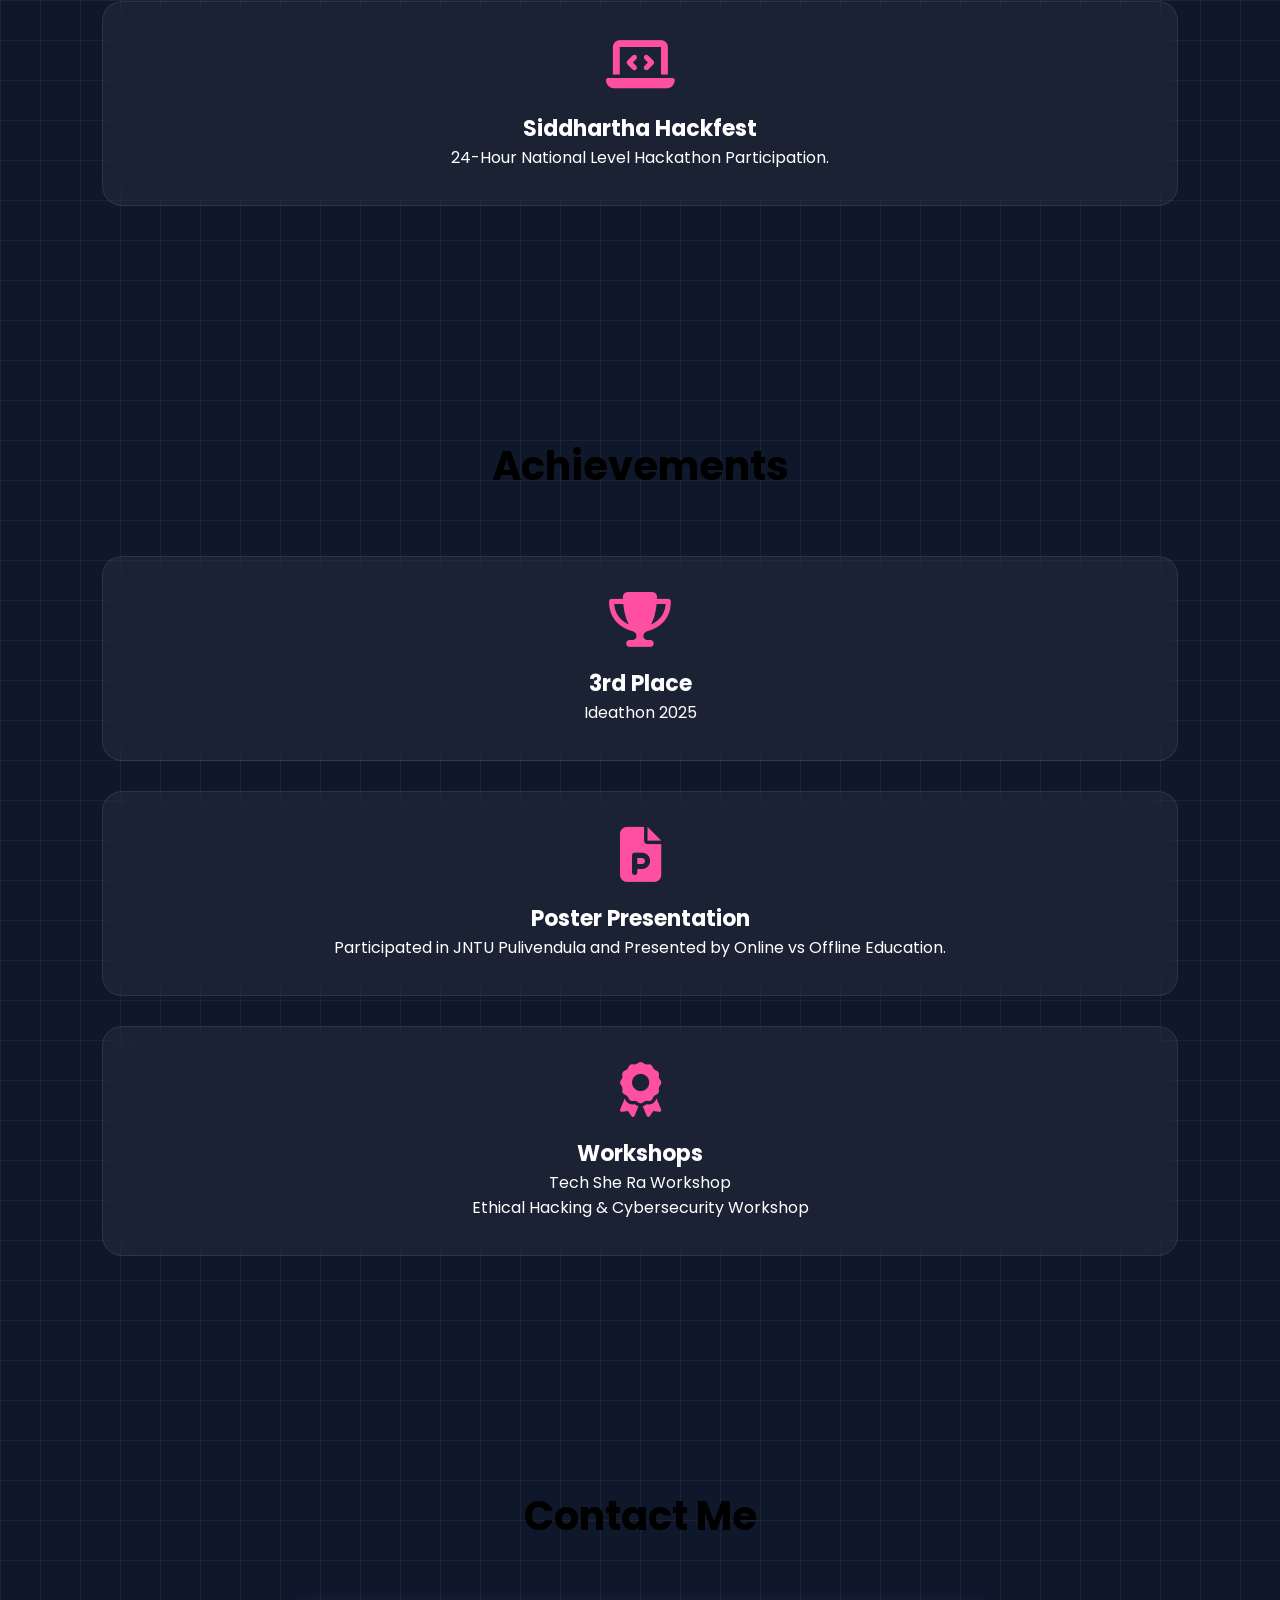
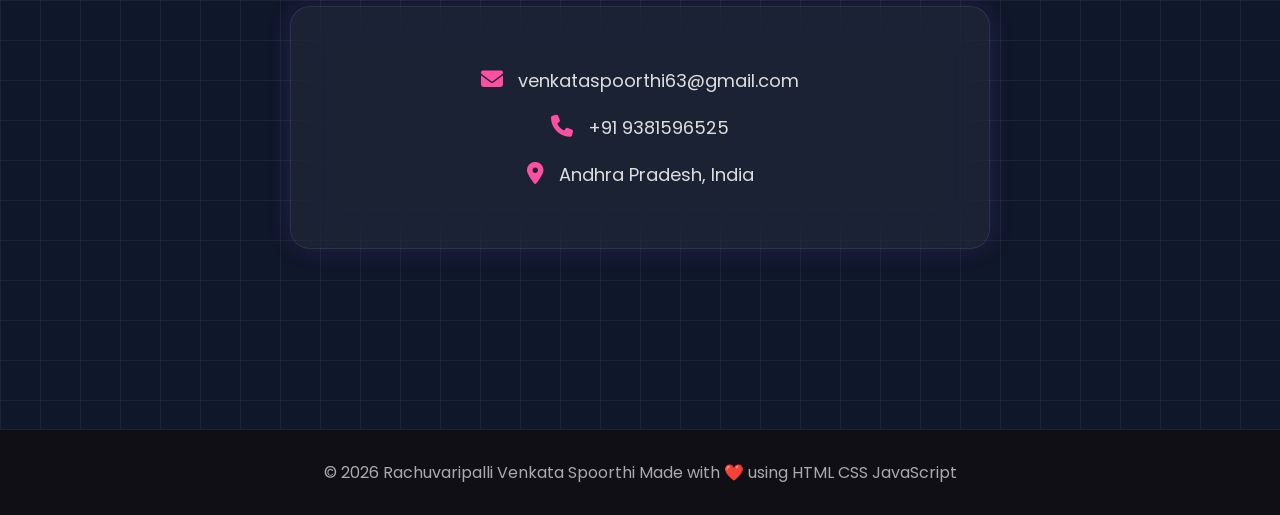
==== commit e99c531b: "Update index.html" ====
--- a/index.html
+++ b/index.html
@@ -84,8 +84,6 @@
 
 <a href="https://linkedin.com/in/rachuvaripalli-venkata-spoorthi-802682394" target="_blank"><i class="fab fa-linkedin"></i></a>
 
-<a href="https://gmail.com/venkataspoorthi63@gmail.com" target="_blank"><i class="fas fa-envelope"></i></a>
-
 
 </div>
 
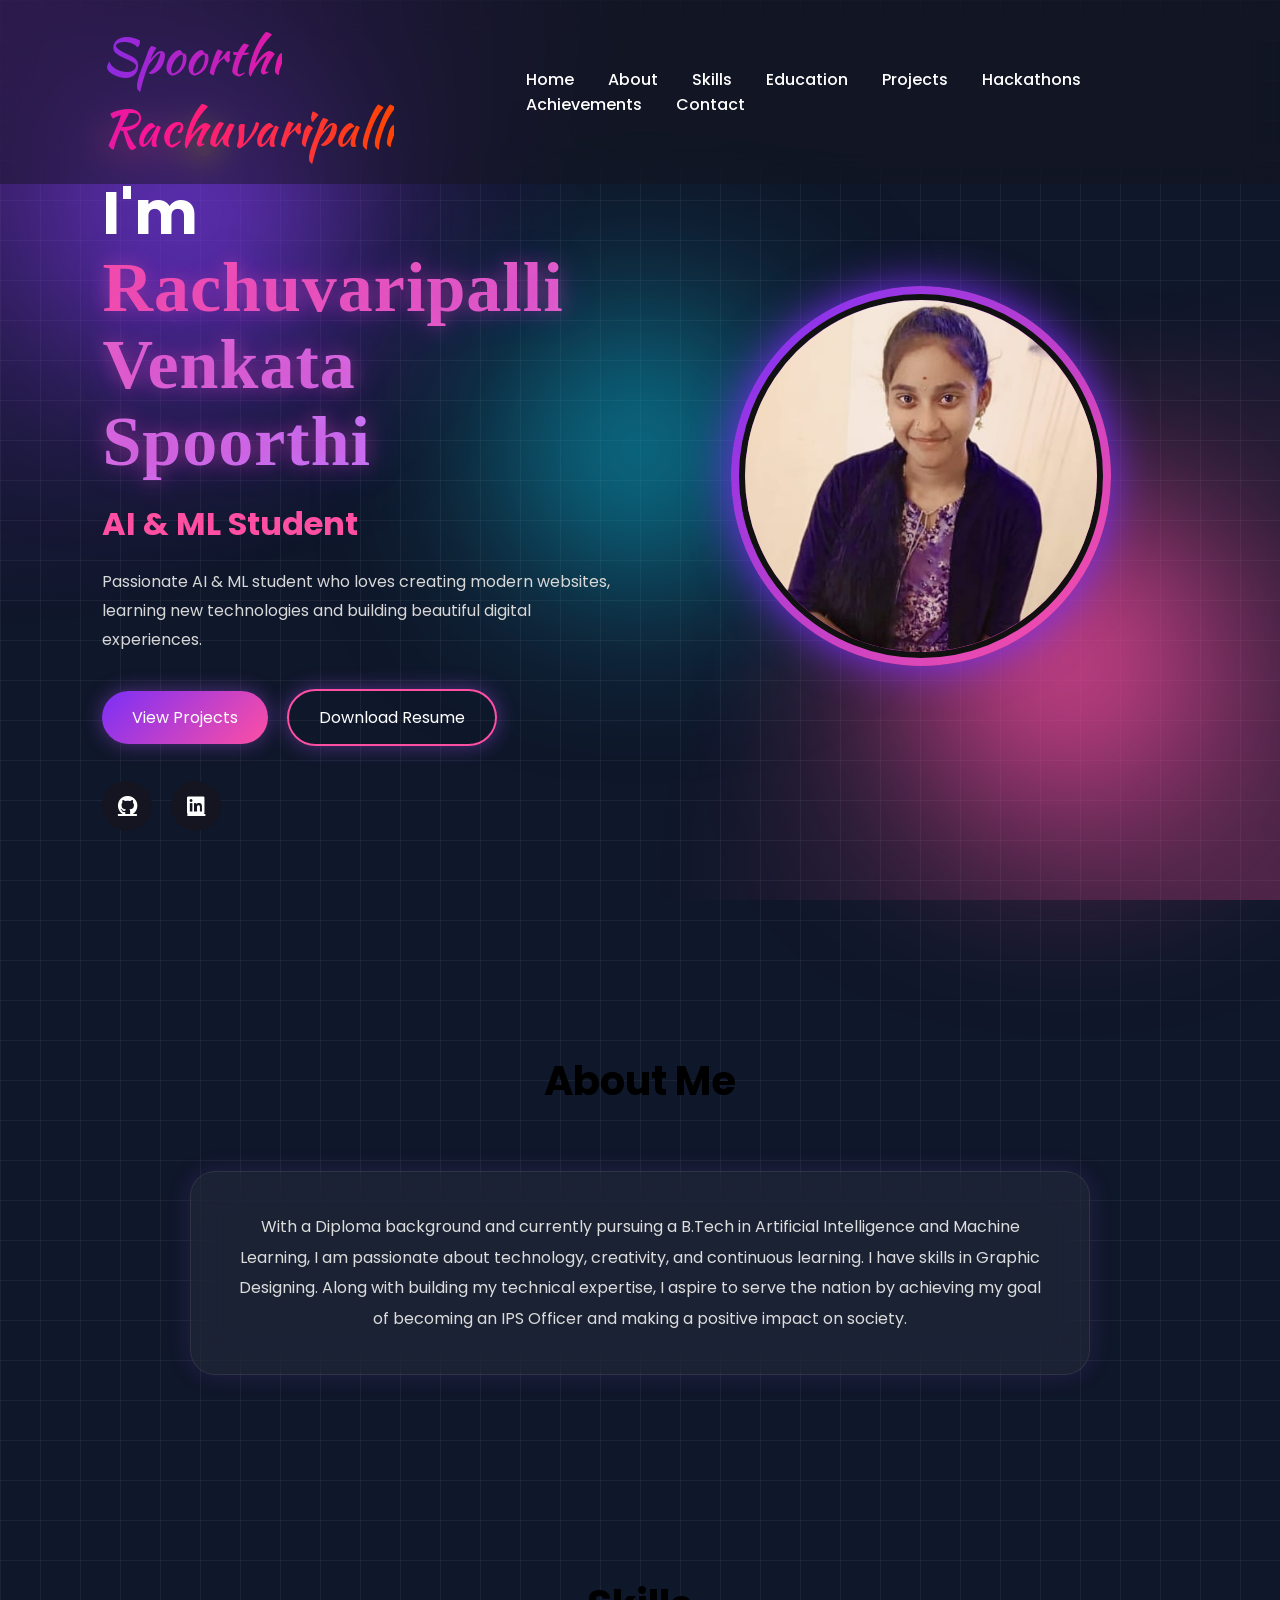
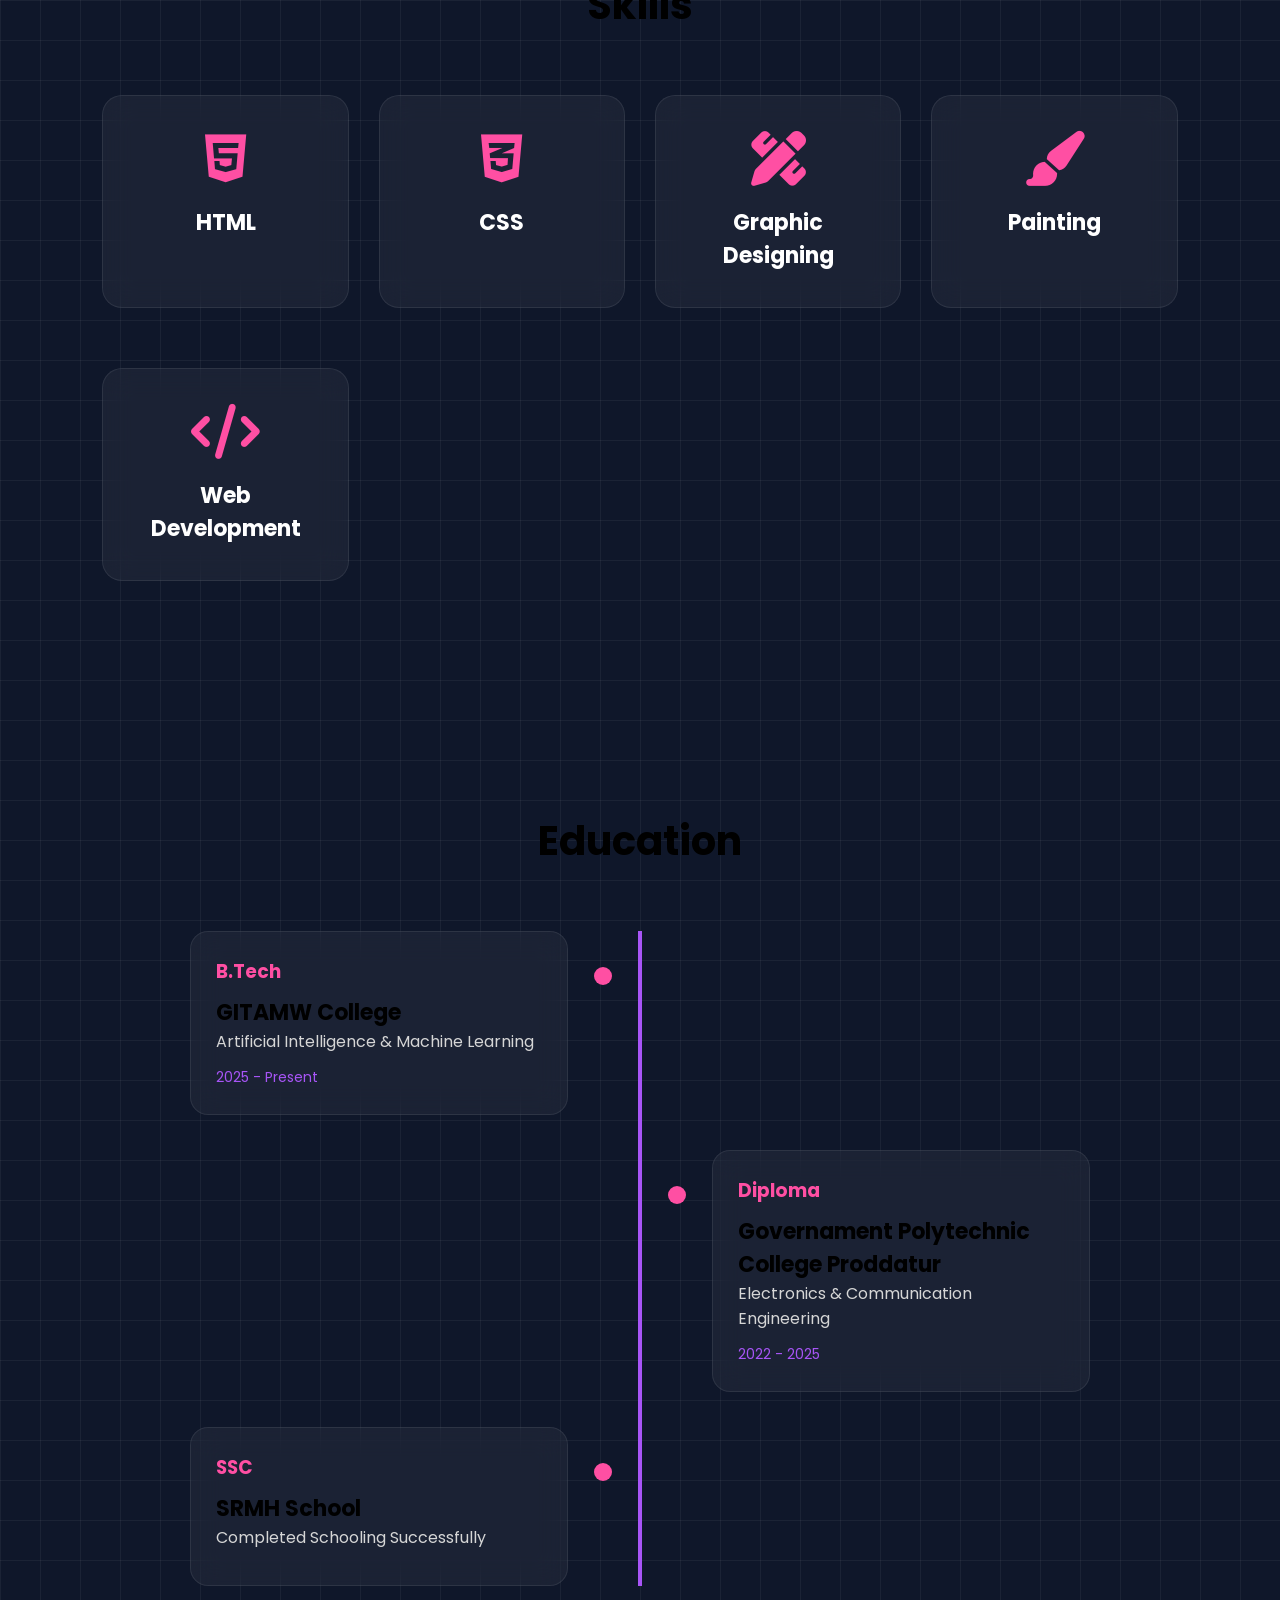
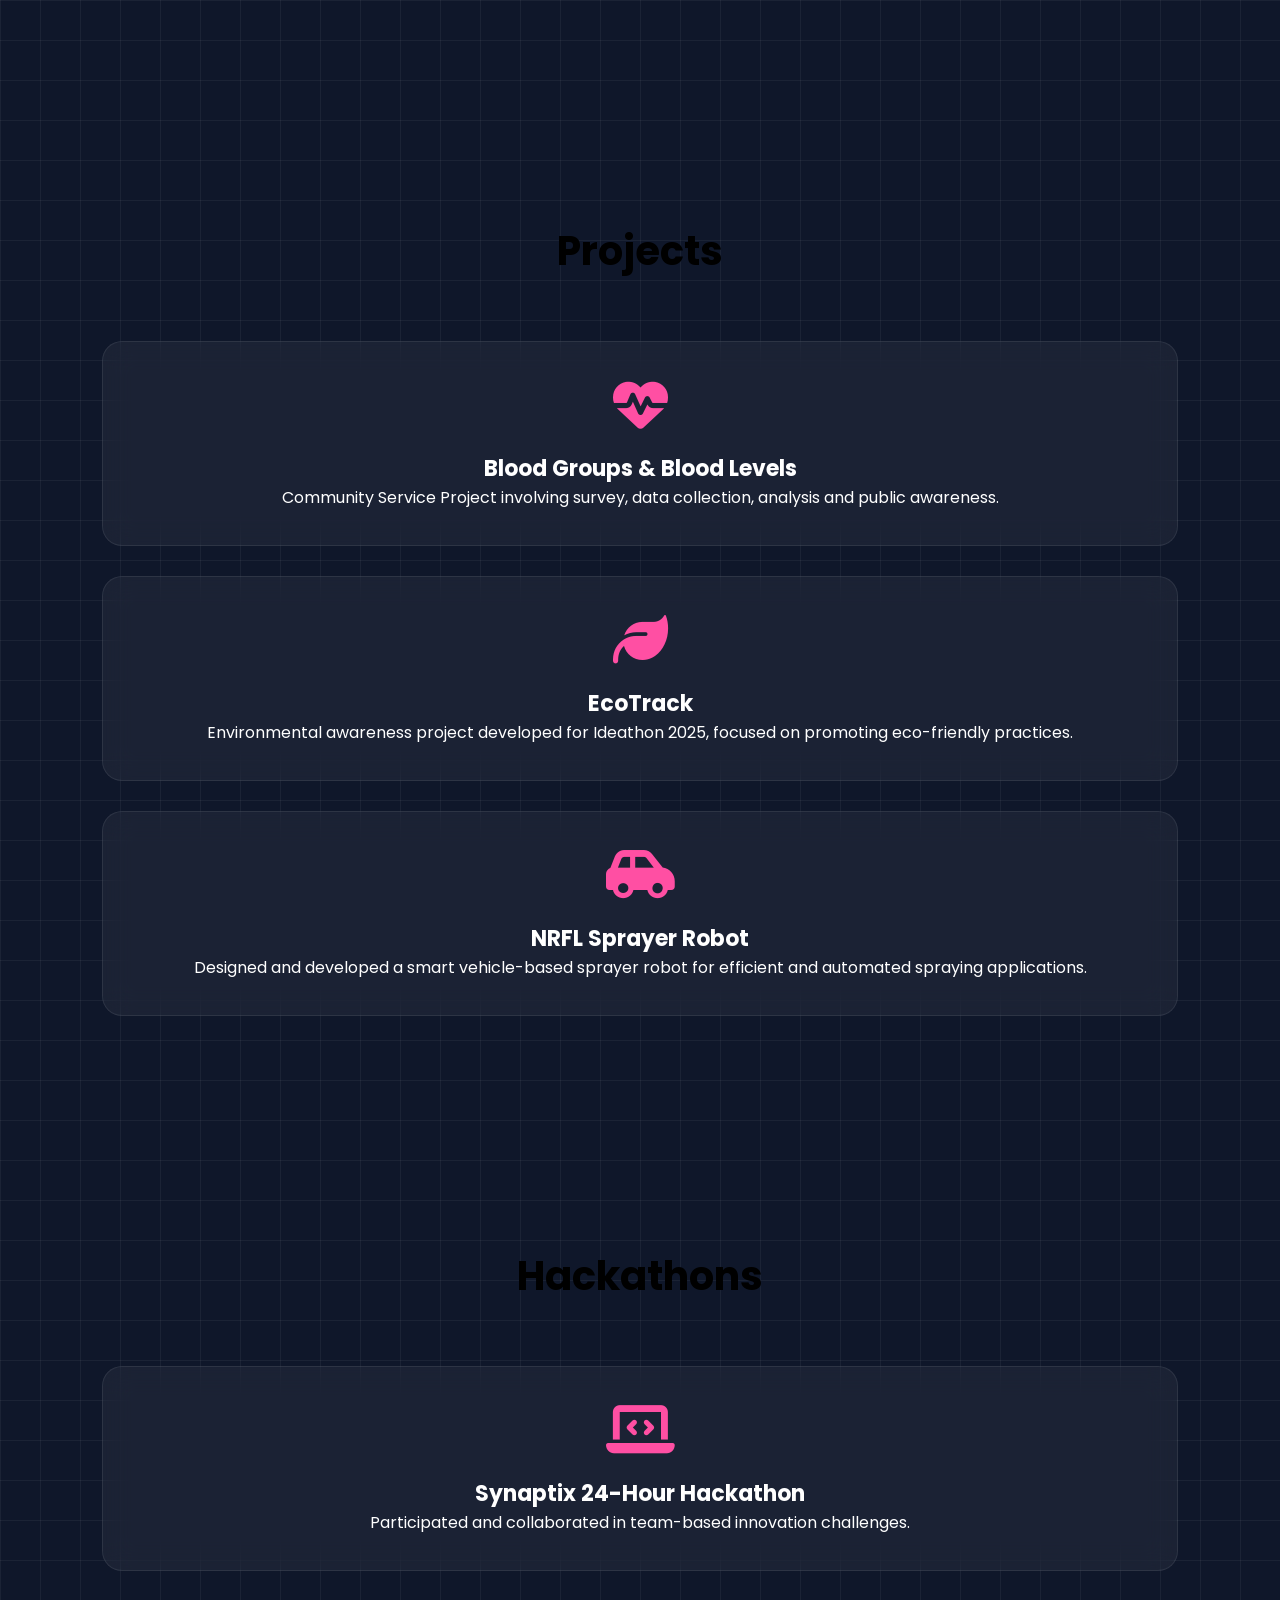
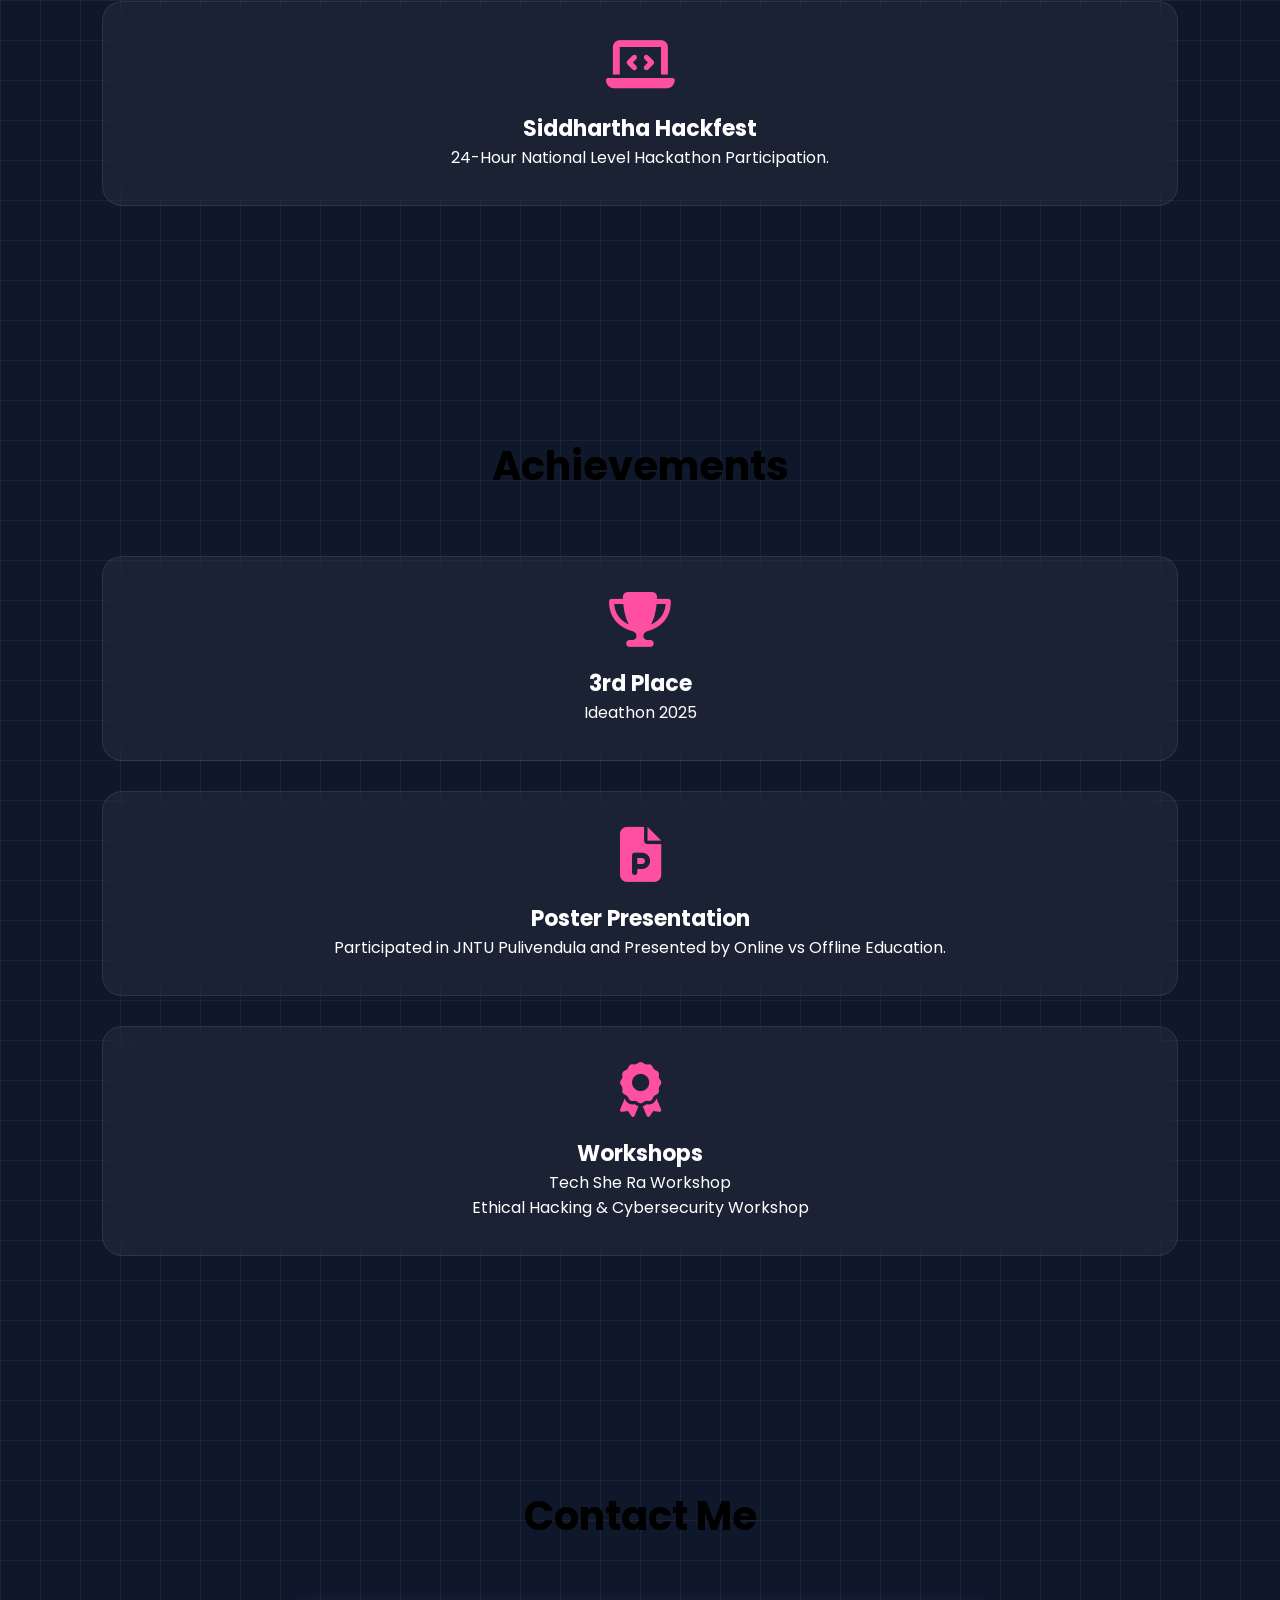
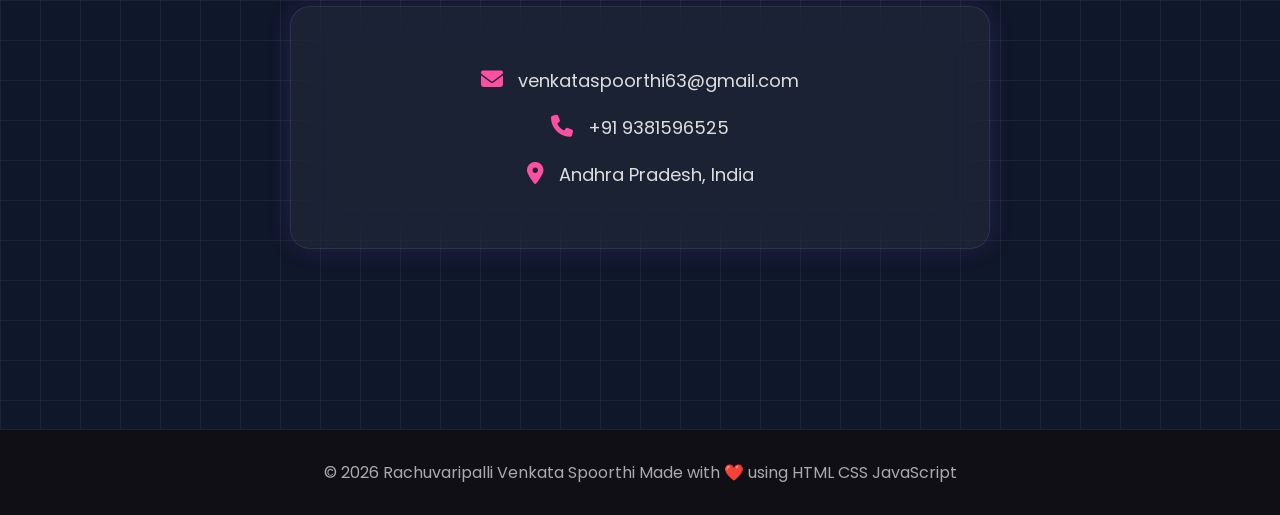
==== commit 2b74f6e7: "Update index.html" ====
--- a/index.html
+++ b/index.html
@@ -202,7 +202,7 @@
 
 </p>
 
-<span>2024 - Present</span>
+<span>2025 - Present</span>
 
 </div>
 
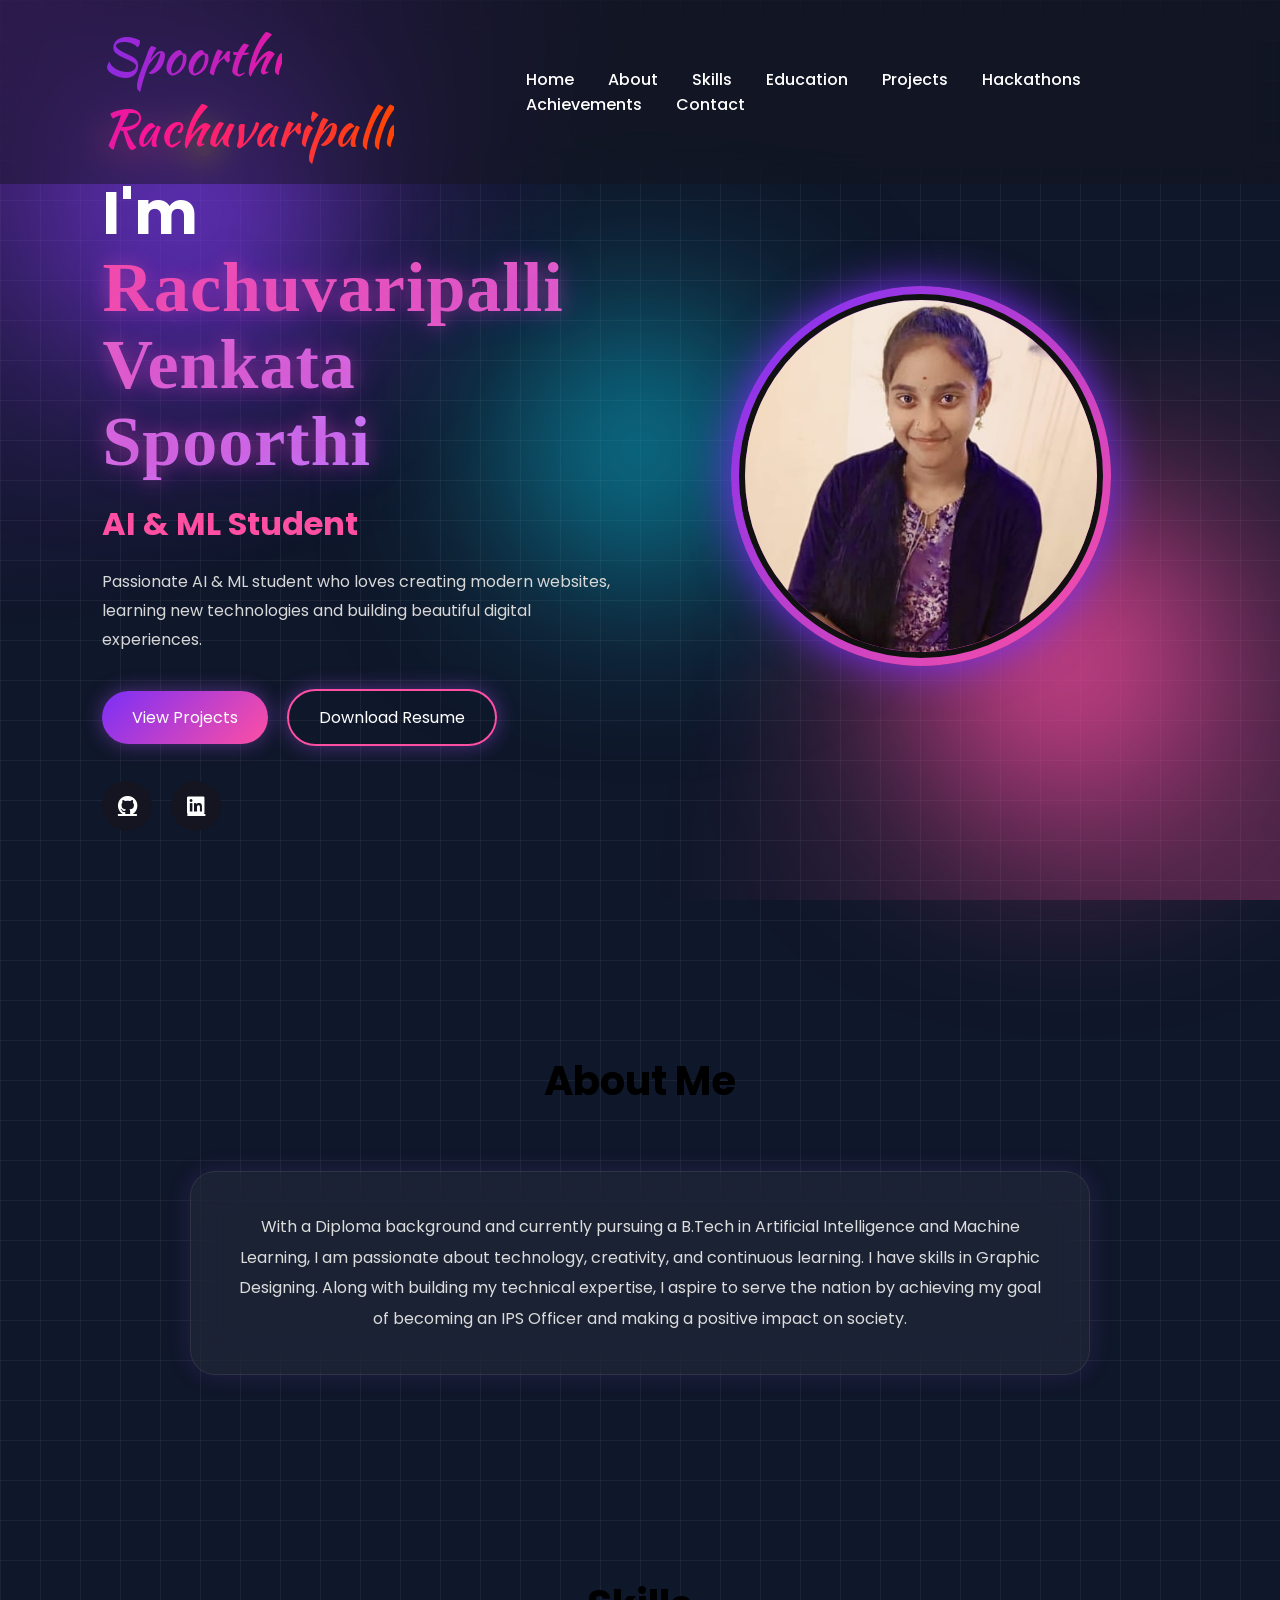
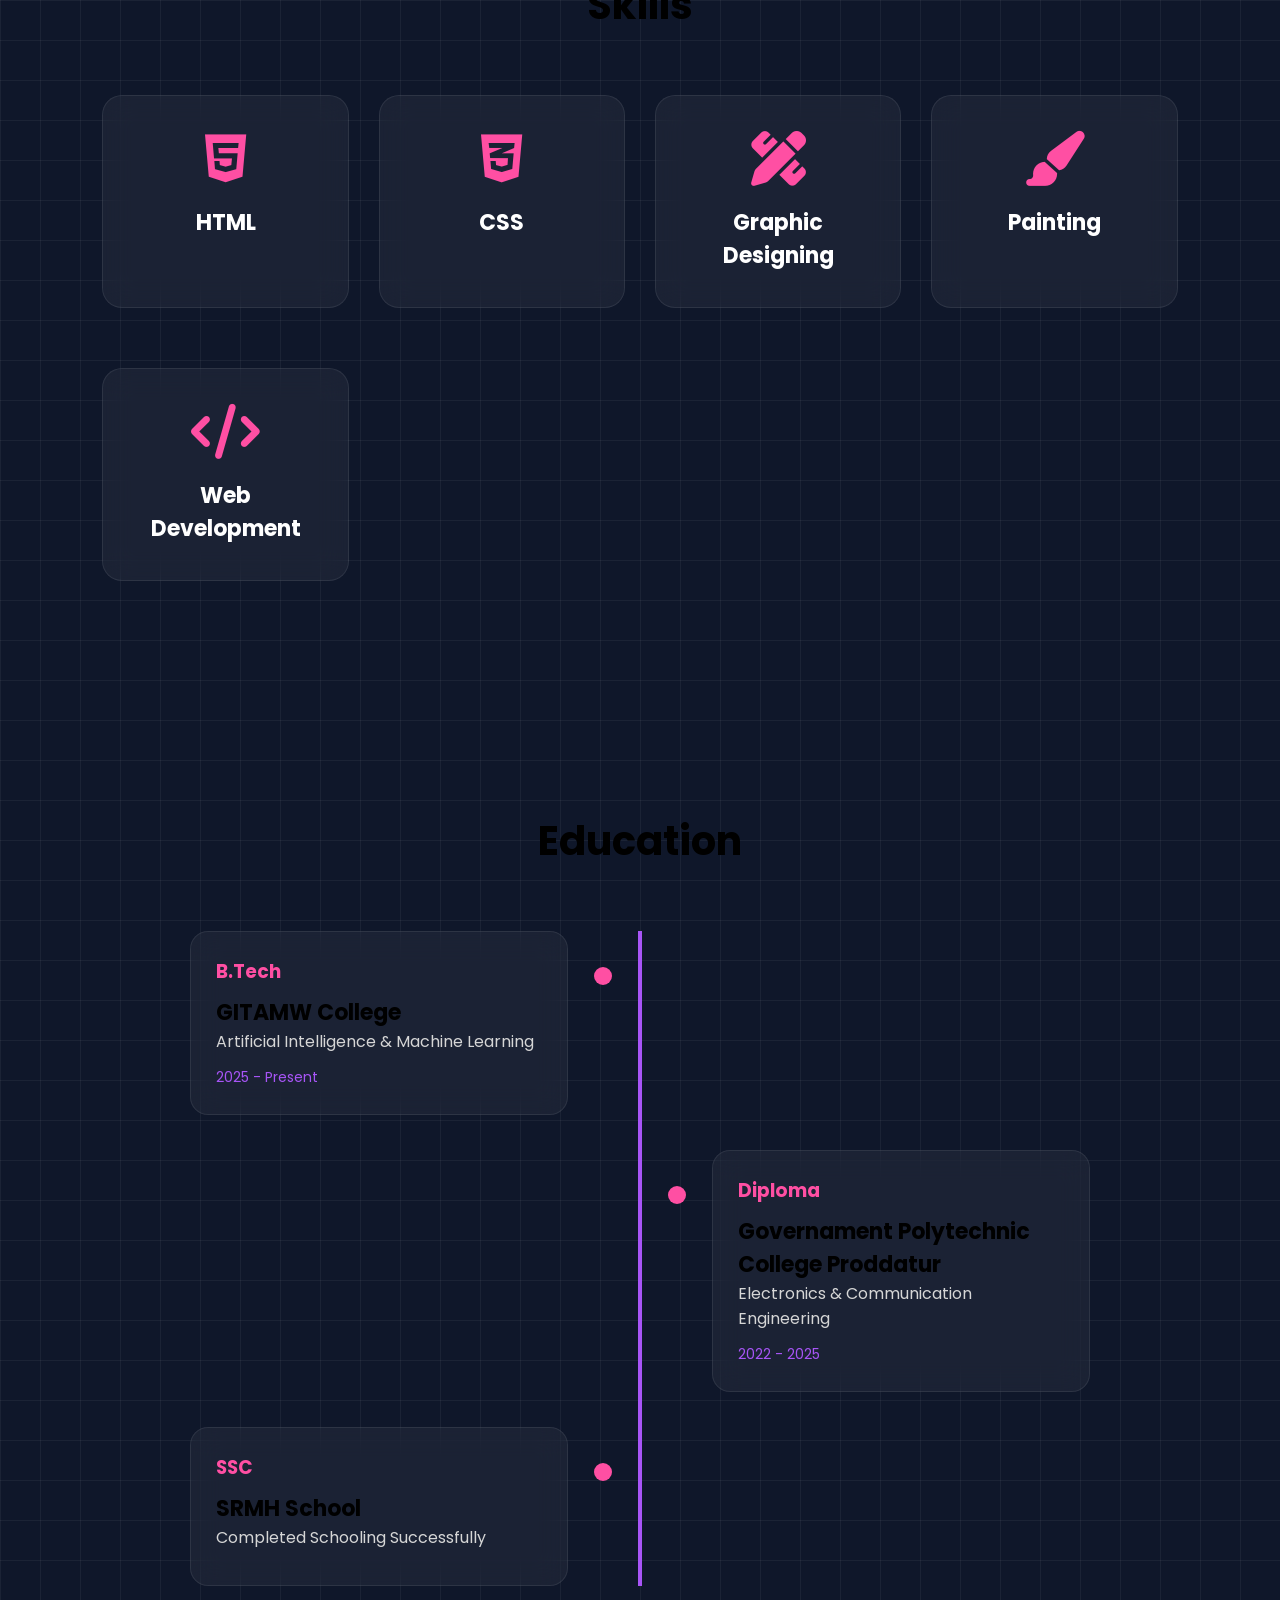
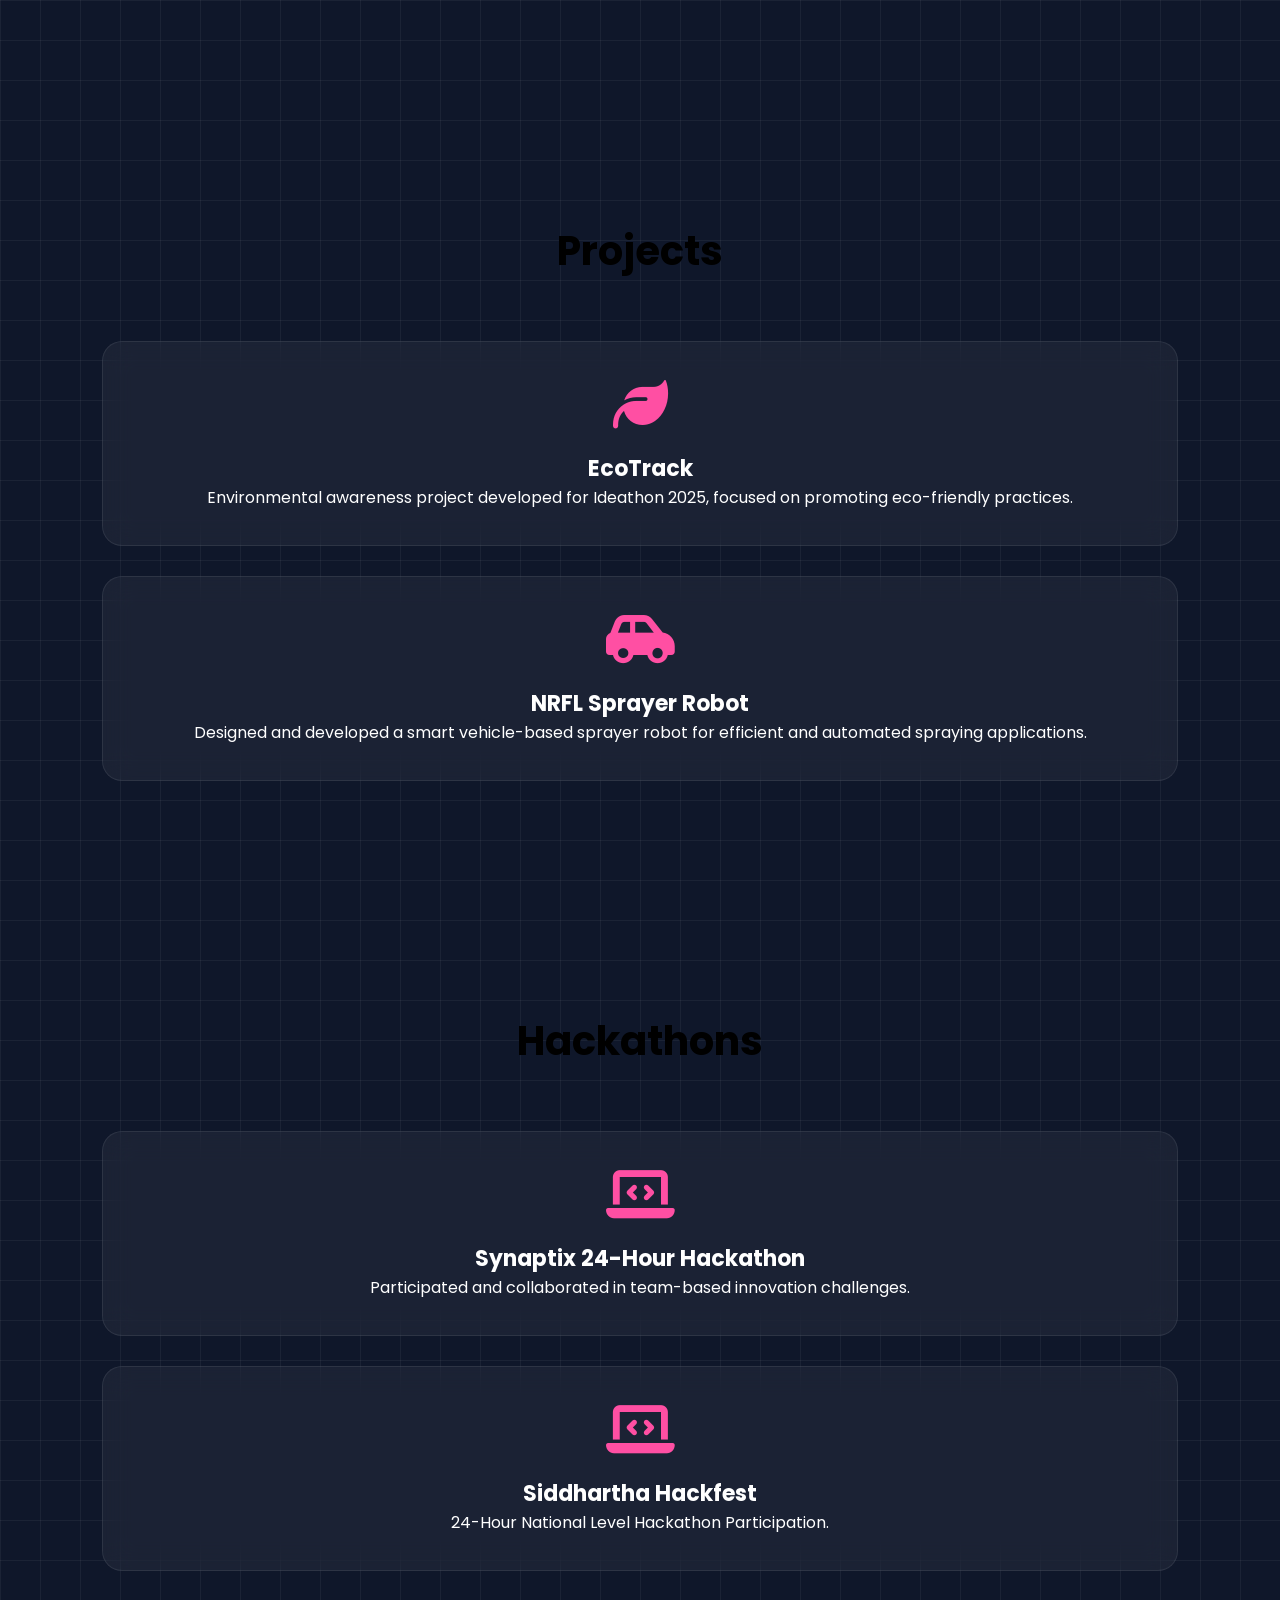
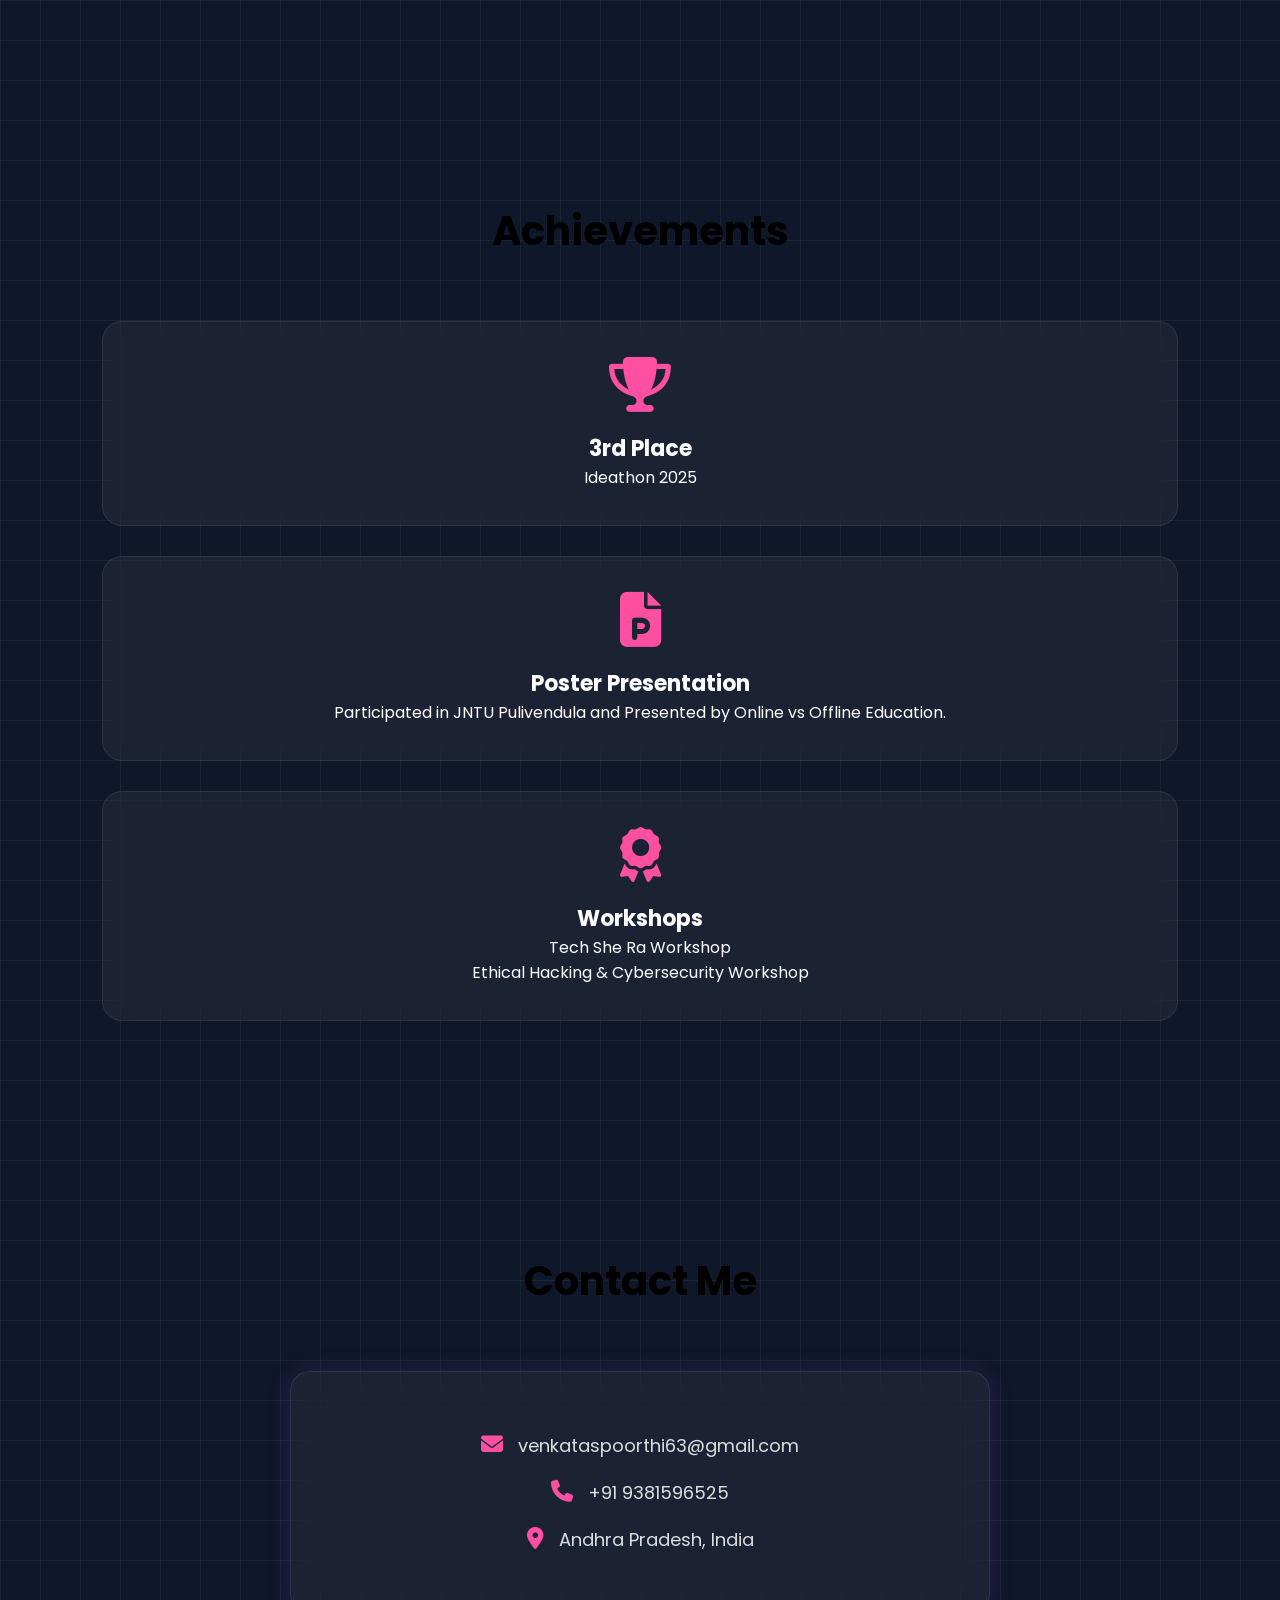
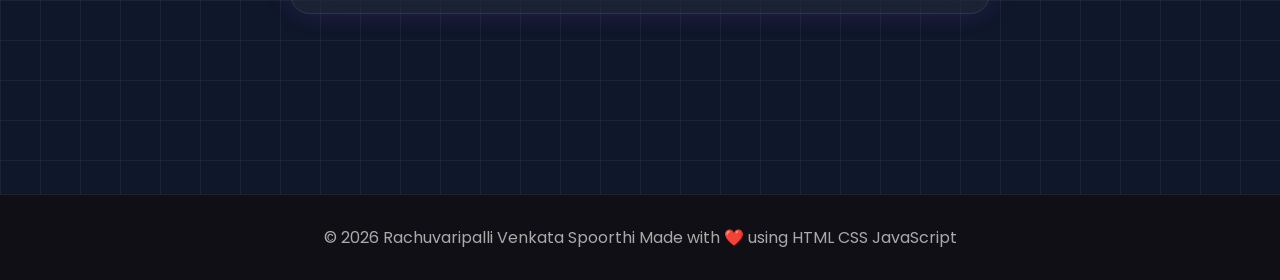
==== commit 103d0a4d: "Update index.html" ====
--- a/index.html
+++ b/index.html
@@ -251,15 +251,6 @@
 <div class="card-container">
 
 <div class="card">
-<i class="fas fa-heartbeat"></i>
-<h3>Blood Groups & Blood Levels</h3>
-<p>
-Community Service Project involving survey, data collection,
-analysis and public awareness.
-</p>
-</div>
-
-<div class="card">
 <i class="fas fa-leaf"></i>
 <h3>EcoTrack</h3>
 <p>
